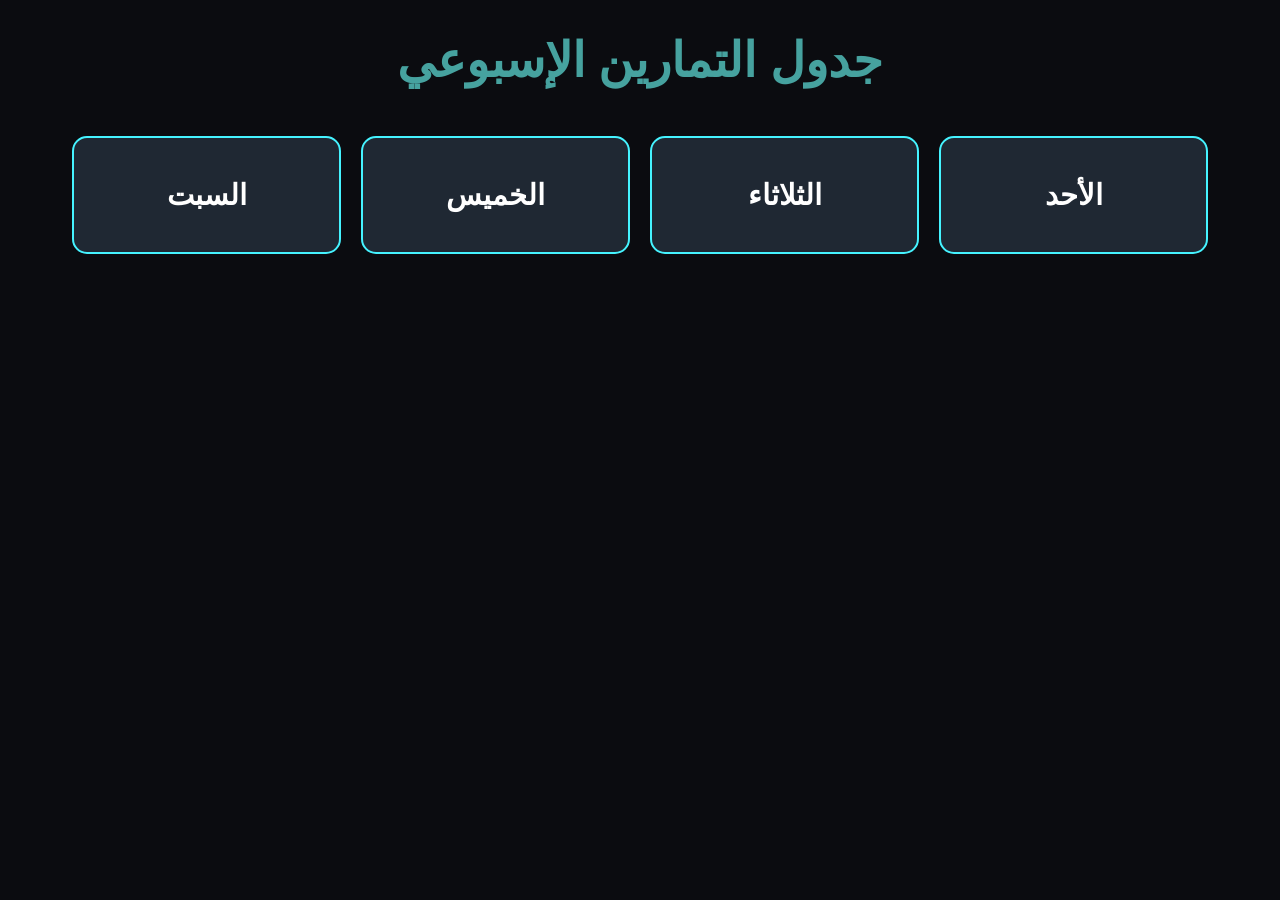
==== index.html @ 1571183f "Rename idex.html to index.html" ====
<!DOCTYPE html>
<html lang="ar" dir="rtl">
<head>
    <meta charset="UTF-8">
    <meta name="viewport" content="width=device-width, initial-scale=1.0">
    <title>Gym Workout Planner</title>
    <style>
        :root {
            --bg-color: #0b0c10;
            --card-bg: #1f2833;
            --text-color: #c5a059;
            --white: #ffffff;
        }

        * {
            box-sizing: border-box;
            margin: 0;
            padding: 0;
            font-family: 'Segoe UI', Tahoma, Geneva, Verdana, sans-serif;
        }

        body {
            background-color: var(--bg-color);
            color: var(--white);
            min-height: 100vh;
            overflow-x: hidden;
        }

        /* Utility Classes */
        .hidden {
            display: none !important;
        }

        /* Animated RGB Text and Borders */
        @keyframes rgb-motion {
            0% { border-color: rgb(255, 0, 0); color: rgb(255, 0, 0); text-shadow: 0 0 10px rgba(255,0,0,0.5); }
            33% { border-color: rgb(0, 0, 255); color: rgb(0, 0, 255); text-shadow: 0 0 10px rgba(0,0,255,0.5); }
            66% { border-color: rgb(0, 255, 0); color: rgb(0, 255, 0); text-shadow: 0 0 10px rgba(0,255,0,0.5); }
            100% { border-color: rgb(255, 0, 0); color: rgb(255, 0, 0); text-shadow: 0 0 10px rgba(255,0,0,0.5); }
        }

        .rgb-text {
            animation: rgb-motion 6s linear infinite;
            font-size: 2.5rem;
            text-align: center;
            margin-bottom: 2rem;
        }

        /* Main Dashboard Page */
        .container {
            max-width: 1200px;
            margin: 0 auto;
            padding: 2rem;
        }

        .main-title {
            text-align: center;
            margin-bottom: 3rem;
            color: #46a29f;
            font-size: 3rem;
        }

        .grid-dashboard {
            display: grid;
            grid-template-columns: repeat(auto-fit, minmax(250px, 1fr));
            gap: 20px;
        }

        .main-card {
            background-color: var(--card-bg);
            border: 2px solid #45f3ff;
            border-radius: 15px;
            padding: 2.5rem 1.5rem;
            text-align: center;
            cursor: pointer;
            transition: transform 0.3s ease, box-shadow 0.3s ease;
            font-size: 1.8rem;
            font-weight: bold;
        }

        .main-card:hover {
            transform: translateY(-5px);
            box-shadow: 0 10px 20px rgba(69, 243, 255, 0.3);
        }

        /* Inner Sub-Pages Layout */
        .sub-page {
            padding: 2rem;
            min-height: 100vh;
            position: relative;
        }

        .back-btn {
            position: absolute;
            top: 20px;
            left: 20px; /* Positions button strictly at the top left */
            background-color: #ff4757;
            color: white;
            border: none;
            padding: 10px 20px;
            border-radius: 5px;
            cursor: pointer;
            font-size: 1rem;
            font-weight: bold;
            transition: background 0.2s;
            z-index: 10;
        }

        .back-btn:hover {
            background-color: #ff6b81;
        }

        /* Transparent Exercise Boxes Layout */
        .boxes-grid {
            display: grid;
            grid-template-columns: repeat(auto-fit, minmax(280px, 1fr));
            gap: 25px;
            max-width: 1200px;
            margin: 0 auto;
            padding-top: 4rem;
        }

        .exercise-box {
            background: transparent;
            border: 3px solid red; /* Base fallback */
            border-radius: 12px;
            overflow: hidden;
            height: 250px;
            cursor: pointer;
            position: relative;
            animation: rgb-motion 6s linear infinite; /* RGB border motion */
            transition: transform 0.3s;
        }

        .exercise-box:hover {
            transform: scale(1.03);
        }

        .exercise-box img {
            width: 100%;
            height: 100%;
            object-fit: cover;
            opacity: 0.8;
            transition: opacity 0.3s;
        }

        .exercise-box:hover img {
            opacity: 1;
        }

        .box-label {
            position: absolute;
            bottom: 10px;
            right: 10px;
            background: rgba(0,0,0,0.7);
            padding: 5px 15px;
            border-radius: 5px;
            font-size: 1.1rem;
        }

        /* Rest Day Specific Style */
        .rest-container {
            display: flex;
            justify-content: center;
            align-items: center;
            flex-direction: column;
            margin-top: 3rem;
        }
        .rest-box {
            max-width: 600px;
            width: 100%;
        }

        /* Modal Overlay & Box Styling */
        .modal-overlay {
            position: fixed;
            top: 0;
            left: 0;
            width: 100%;
            height: 100%;
            background: rgba(0, 0, 0, 0.85);
            display: flex;
            justify-content: center;
            align-items: center;
            z-index: 100;
            opacity: 0;
            pointer-events: none;
            transition: opacity 0.3s ease;
        }

        .modal-overlay.active {
            opacity: 1;
            pointer-events: auto;
        }

        .modal-content {
            background-color: var(--card-bg);
            padding: 2.5rem;
            border-radius: 15px;
            border: 2px solid #45f3ff;
            text-align: center;
            min-width: 300px;
            position: relative;
            transform: scale(0.7);
            transition: transform 0.3s ease;
        }

        .modal-overlay.active .modal-content {
            transform: scale(1);
        }

        .modal-text {
            font-size: 2.5rem;
            letter-spacing: 3px;
            color: #45f3ff;
            margin-bottom: 1.5rem;
        }

        .close-modal {
            background-color: #ff4757;
            color: white;
            border: none;
            padding: 8px 20px;
            border-radius: 5px;
            cursor: pointer;
            font-size: 1rem;
        }
    </style>
</head>
<body>

    <div id="main-dashboard" class="container">
        <h1 class="main-title">جدول التمارين الإسبوعي</h1>
        <div class="grid-dashboard">
            <div class="main-card" onclick="navigateTo('page-1')">الأحد</div>
            <div class="main-card" onclick="navigateTo('page-2')">الثلاثاء</div>
            <div class="main-card" onclick="navigateTo('page-3')">الخميس</div>
            <div class="main-card" onclick="navigateTo('page-4')">السبت</div>

        </div>
    </div>

    <div id="page-1" class="sub-page hidden">
        <button class="back-btn" onclick="navigateBack()">رجوع</button>
        <h1 class="rgb-text">[صدر - تراي]</h1>
        <div class="boxes-grid">
            <div class="exercise-box" onclick="openModal('12 * 4')"><img src="https://burnfit.io/wp-content/uploads/BB_BP-1.gif" alt="Chest"><div class="box-label">تمرين 1</div></div>
            <div class="exercise-box" onclick="openModal('12 * 4')"><img src="https://burnfit.io/en/wp-content/uploads/sites/3/2026/01/PEC_DECK_MC.gif" alt="Chest"><div class="box-label">تمرين 2</div></div>
            <div class="exercise-box" onclick="openModal('12 * 4')"><img src="https://burnfit.io/en/wp-content/uploads/sites/3/2026/01/DB_BP.gif" alt="Tricep"><div class="box-label">تمرين 3</div></div>
            <div class="exercise-box" onclick="openModal('12 * 4')"><img src="https://burnfit.io/en/wp-content/uploads/sites/3/2026/01/BB_INC_PRESS.gif" alt="Chest"><div class="box-label">تمرين 4</div></div>
            <div class="exercise-box" onclick="openModal('12 * 4')"><img src="https://burnfit.io/en/wp-content/uploads/sites/3/2026/01/CABLE_OA_PULL_DOWN.gif" alt="Tricep"><div class="box-label">تمرين 5</div></div>
            <div class="exercise-box" onclick="openModal('12 * 4')"><img src="https://burnfit.io/en/wp-content/uploads/sites/3/2026/01/CABLE_OHT_EXT.gif" alt="Tricep"><div class="box-label">تمرين 6</div></div>
            <div class="exercise-box" onclick="openModal('12 * 4')"><img src="https://burnfit.io/en/wp-content/uploads/sites/3/2026/01/CABLE_PUSH_DOWN.gif" alt="Tricep"><div class="box-label">تمرين 7</div></div>
            <div class="exercise-box" onclick="openModal('12 * 4')"><img src="https://burnfit.io/en/wp-content/uploads/sites/3/2026/01/LYING_TRI_EXT.gif" alt="Tricep"><div class="box-label">تمرين 8</div></div>
        </div>
    </div>

    <div id="page-2" class="sub-page hidden">
        <button class="back-btn" onclick="navigateBack()">رجوع</button>
        <h1 class="rgb-text">[ظهر و باي]</h1>
        <div class="boxes-grid">
            <div class="exercise-box" onclick="openModal('12 * 4')"><img src="https://burnfit.io/en/wp-content/uploads/sites/3/2026/01/MAG_LAT_PULL_DOWN.gif" alt="Back"><div class="box-label">تمرين 1</div></div>
            <div class="exercise-box" onclick="openModal('12 * 4')"><img src="https://burnfit.io/wp-content/uploads/SEATED_CABLE_ROW.gif" alt="Bicep"><div class="box-label">تمرين 2</div></div>
            <div class="exercise-box" onclick="openModal('12 * 4')"><img src="https://burnfit.io/en/wp-content/uploads/sites/3/2026/01/FACE_PULL-1.gif" alt="Back"><div class="box-label">تمرين 3</div></div>
            <div class="exercise-box" onclick="openModal('12 * 4')"><img src="https://burnfit.io/en/wp-content/uploads/sites/3/2026/05/One-Arm-Dumbbel-Row.gif" alt="Bicep"><div class="box-label">تمرين 4</div></div>
            <div class="exercise-box" onclick="openModal('12 * 4')"><img src="https://burnfit.io/en/wp-content/uploads/sites/3/2026/01/CABLE_HAM_CURL.gif" alt="Back"><div class="box-label">تمرين 5</div></div>
            <div class="exercise-box" onclick="openModal('12 * 4')"><img src="https://burnfit.io/en/wp-content/uploads/sites/3/2026/01/INC_DB_CURL.gif" alt="Bicep"><div class="box-label">تمرين 6</div></div>
             <div class="exercise-box" onclick="openModal('12 * 4')"><img src="https://burnfit.io/en/wp-content/uploads/sites/3/2026/01/DB_PREA_CURL-1.gif" alt="Back"><div class="box-label">تمرين 7</div></div>
                          <div class="exercise-box" onclick="openModal('12 * 4')"><img src="https://burnfit.io/en/wp-content/uploads/sites/3/2026/02/CABLE_CURL.gif" alt="Back"><div class="box-label">تمرين 8</div></div>
                                       <div class="exercise-box" onclick="openModal('12 * 4')"><img src="https://burnfit.io/en/wp-content/uploads/sites/3/2026/01/INC_DB_CURL.gif" alt="Back"><div class="box-label">تمرين (7)</div></div>

        </div>
    </div>

    <div id="page-3" class="sub-page hidden">
        <button class="back-btn" onclick="navigateBack()">رجوع</button>
        <h1 class="rgb-text">[رجل ]</h1>
        <div class="boxes-grid">
            <div class="exercise-box" onclick="openModal('12 * 4')"><img src="[data-uri]" alt="Chest"><div class="box-label">تمرين 1</div></div>
            <div class="exercise-box" onclick="openModal('12 * 4')"><img src="https://encrypted-tbn0.gstatic.com/images?q=tbn:ANd9GcRTU-1nDyu-kI1I9fN10X8E7qmxS7tWG5Ox8A&s" alt="Chest"><div class="box-label">تمرين 2</div></div>
            <div class="exercise-box" onclick="openModal('12 * 4')"><img src="[data-uri]" alt="Tricep"><div class="box-label">تمرين 3</div></div>
            <div class="exercise-box" onclick="openModal('12 * 4')"><img src="https://images.unsplash.com/photo-1581009146145-b5ef050c2e1e?w=500&auto=format&fit=crop" alt="Chest"><div class="box-label">تمرين 4</div></div>
            <div class="exercise-box" onclick="openModal('12 * 4')"><img src="https://images.unsplash.com/photo-1541534741688-6078c6bfb5c5?w=500&auto=format&fit=crop" alt="Tricep"><div class="box-label">تمرين 5</div></div>
            <div class="exercise-box" onclick="openModal('12 * 4')"><img src="https://images.unsplash.com/photo-1593079831268-3381b0db4a77?w=500&auto=format&fit=crop" alt="Chest"><div class="box-label">تمرين 6</div></div>
            <div class="exercise-box" onclick="openModal('12 * 4')"><img src="https://images.unsplash.com/photo-1517838277536-f5f99be501cd?w=500&auto=format&fit=crop" alt="Tricep"><div class="box-label">تمرين 7</div></div>
        </div>
    </div>
   

    <div id="page-4" class="sub-page hidden">
        <button class="back-btn" onclick="navigateBack()">رجوع</button>
        <h1 class="rgb-text">[كتف]</h1>
        <div class="boxes-grid">
            <div class="exercise-box"><img src="https://images.unsplash.com/photo-1541534741688-6078c6bfb5c5?w=500&auto=format&fit=crop" alt="Shoulders"><div class="box-label">تمرين 1</div></div>
            <div class="exercise-box"><img src="https://images.unsplash.com/photo-1593079831268-3381b0db4a77?w=500&auto=format&fit=crop" alt="Shoulders"><div class="box-label">تمرين 2</div></div>
            <div class="exercise-box"><img src="https://images.unsplash.com/photo-1571019614242-c5c5dee9f50b?w=500&auto=format&fit=crop" alt="Shoulders"><div class="box-label">تمرين 3</div></div>
            <div class="exercise-box"><img src="https://images.unsplash.com/photo-1517838277536-f5f99be501cd?w=500&auto=format&fit=crop" alt="Shoulders"><div class="box-label">تمرين 4</div></div>
            <div class="exercise-box"><img src="https://images.unsplash.com/photo-1526506118085-60ce8714f8c5?w=500&auto=format&fit=crop" alt="Shoulders"><div class="box-label">تمرين 5</div></div>
            <div class="exercise-box"><img src="https://images.unsplash.com/photo-1583454110551-21f2fa2afe61?w=500&auto=format&fit=crop" alt="Shoulders"><div class="box-label">تمرين 6</div></div>
            <div class="exercise-box"><img src="https://images.unsplash.com/photo-1605296867304-46d5465a25f1?w=500&auto=format&fit=crop" alt="Shoulders"><div class="box-label">تمرين 7</div></div>
        </div>
    </div>

    <div id="page-5" class="sub-page hidden">
        <button class="back-btn" onclick="navigateBack()">رجوع</button>
        <h1 class="rgb-text">[رجل]</h1>
        <div class="boxes-grid">
            <div class="exercise-box" onclick="openModal('.')"><img src="https://images.unsplash.com/photo-1434608519344-49d77a699e1d?w=500&auto=format&fit=crop" alt="Legs"><div class="box-label">تمرين 1</div></div>
            <div class="exercise-box" onclick="openModal('..')"><img src="https://images.unsplash.com/photo-1574680096145-d05b474e2155?w=500&auto=format&fit=crop" alt="Legs"><div class="box-label">تمرين 2</div></div>
            <div class="exercise-box" onclick="openModal('...')"><img src="https://images.unsplash.com/photo-1519315901367-f34ff9154487?w=500&auto=format&fit=crop" alt="Legs"><div class="box-label">تمرين 3</div></div>
            <div class="exercise-box" onclick="openModal('....')"><img src="https://images.unsplash.com/photo-1567013127542-490d757e51fc?w=500&auto=format&fit=crop" alt="Legs"><div class="box-label">تمرين 4</div></div>
            <div class="exercise-box" onclick="openModal('.....')"><img src="https://images.unsplash.com/photo-1581009146145-b5ef050c2e1e?w=500&auto=format&fit=crop" alt="Legs"><div class="box-label">تمرين 5</div></div>
            <div class="exercise-box" onclick="openModal('......')"><img src="https://images.unsplash.com/photo-1534438327276-14e5300c3a48?w=500&auto=format&fit=crop" alt="Legs"><div class="box-label">تمرين 6</div></div>
            <div class="exercise-box" onclick="openModal('........')"><img src="https://images.unsplash.com/photo-1603287634276-ae48de31a3d4?w=500&auto=format&fit=crop" alt="Legs"><div class="box-label">تمرين 7</div></div>
        </div>
    </div>

    <div id="page-6" class="sub-page hidden">
        <button class="back-btn" onclick="navigateBack()">رجوع</button>
        <h1 class="rgb-text">[بريك]</h1>
        <div class="rest-container">
            <div class="exercise-box rest-box">
                <img src="https://images.unsplash.com/photo-1518611012118-696072aa579a?w=600&auto=format&fit=crop" alt="Rest Day">
                <div class="box-label">وقت الراحة والاستشفاء</div>
            </div>
        </div>
    </div>

    <div id="page-7" class="sub-page hidden">
        <button class="back-btn" onclick="navigateBack()">رجوع</button>
        <h1 class="rgb-text">[بريك]</h1>
        <div class="rest-container">
            <div class="exercise-box rest-box">
                <img src="https://images.unsplash.com/photo-1594882645126-14020914d58d?w=600&auto=format&fit=crop" alt="Rest Day">
                <div class="box-label">وقت الراحة والاستشفاء</div>
            </div>
        </div>
    </div>

    <div id="global-modal" class="modal-overlay" onclick="closeModal()">
        <div class="modal-content" onclick="event.stopPropagation()">
            <div id="modal-dots" class="modal-text"></div>
            <button class="close-modal" onclick="closeModal()">إغلاق</button>
        </div>
    </div>

    <script>
        let currentOpenPageId = null;

        // Navigation Engine
        function navigateTo(pageId) {
            document.getElementById('main-dashboard').classList.add('hidden');
            const targetPage = document.getElementById(pageId);
            if (targetPage) {
                targetPage.classList.remove('hidden');
                currentOpenPageId = pageId;
                window.scrollTo(0, 0);
            }
        }

        function navigateBack() {
            if (currentOpenPageId) {
                document.getElementById(currentOpenPageId).classList.add('hidden');
                document.getElementById('main-dashboard').classList.remove('hidden');
                currentOpenPageId = null;
            }
        }

        // Modal Box Engine
        function openModal(dotsPattern) {
            const modal = document.getElementById('global-modal');
            const modalDotsElement = document.getElementById('modal-dots');
            
            modalDotsElement.innerText = dotsPattern;
            modal.classList.add('active');
        }

        function closeModal() {
            const modal = document.getElementById('global-modal');
            modal.classList.remove('active');
        }

        // Close modal if user presses Escape key
        document.addEventListener('keydown', (e) => {
            if (e.key === 'Escape') {
                closeModal();
            }
        });
    </script>
</body>
</html>
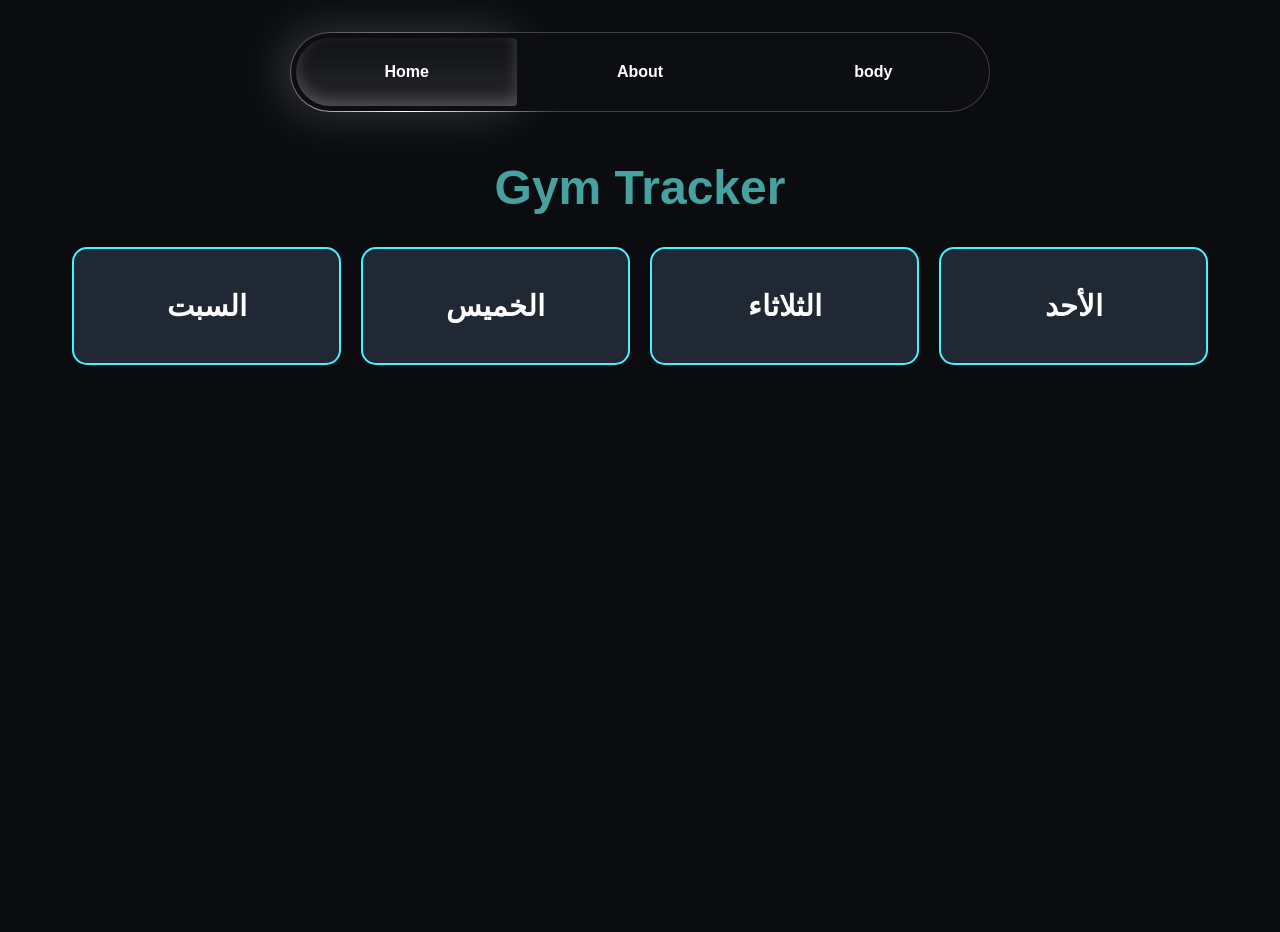
==== commit 0d2f62c5: "Add files via upload" ====
--- a/index.html
+++ b/index.html
@@ -10,6 +10,14 @@
             --card-bg: #1f2833;
             --text-color: #c5a059;
             --white: #ffffff;
+            
+            /* Glowing Tabs Variables */
+            --body-bg-color: hsl(221deg 16% 6%);
+            --bg-position: 0;
+            --debug: 0;
+            --trs-easing: cubic-bezier(.41, -0.09, .55, 1.09);
+            --trs-timing: 300ms;
+            --trs-delay: 80ms;
         }
 
         * {
@@ -50,12 +58,12 @@
         .container {
             max-width: 1200px;
             margin: 0 auto;
-            padding: 2rem;
+            padding: 0 2rem 2rem 2rem;
         }
 
         .main-title {
             text-align: center;
-            margin-bottom: 3rem;
+            margin-bottom: 2rem;
             color: #46a29f;
             font-size: 3rem;
         }
@@ -85,7 +93,7 @@
 
         /* Inner Sub-Pages Layout */
         .sub-page {
-            padding: 2rem;
+            padding: 0 2rem 2rem 2rem;
             min-height: 100vh;
             position: relative;
         }
@@ -93,7 +101,7 @@
         .back-btn {
             position: absolute;
             top: 20px;
-            left: 20px; /* Positions button strictly at the top left */
+            left: 20px;
             background-color: #ff4757;
             color: white;
             border: none;
@@ -122,13 +130,13 @@
 
         .exercise-box {
             background: transparent;
-            border: 3px solid red; /* Base fallback */
+            border: 3px solid red;
             border-radius: 12px;
             overflow: hidden;
             height: 250px;
             cursor: pointer;
             position: relative;
-            animation: rgb-motion 6s linear infinite; /* RGB border motion */
+            animation: rgb-motion 6s linear infinite;
             transition: transform 0.3s;
         }
 
@@ -199,7 +207,9 @@
             border-radius: 15px;
             border: 2px solid #45f3ff;
             text-align: center;
-            min-width: 300px;
+            min-width: 320px;
+            max-width: 500px;
+            width: 90%;
             position: relative;
             transform: scale(0.7);
             transition: transform 0.3s ease;
@@ -224,19 +234,304 @@
             border-radius: 5px;
             cursor: pointer;
             font-size: 1rem;
-        }
+            margin-top: 1rem;
+        }
+
+        /* Form styling inside body metric modal */
+        .metric-form-group {
+            margin-bottom: 12px;
+            text-align: right;
+        }
+
+        .metric-form-group label {
+            display: block;
+            margin-bottom: 5px;
+            color: #46a29f;
+            font-weight: bold;
+            font-size: 1rem;
+        }
+
+        .metric-form-group input {
+            width: 100%;
+            padding: 10px;
+            border-radius: 8px;
+            border: 1px solid #45f3ff;
+            background-color: #0b0c10;
+            color: #ffffff;
+            font-size: 1.1rem;
+            text-align: center;
+        }
+
+        .save-metrics-btn {
+            background-color: #46a29f;
+            color: white;
+            border: none;
+            padding: 10px 24px;
+            border-radius: 5px;
+            cursor: pointer;
+            font-size: 1.1rem;
+            font-weight: bold;
+            margin-top: 1rem;
+            margin-left: 10px;
+            transition: background 0.2s;
+        }
+
+        .save-metrics-btn:hover {
+            background-color: #45f3ff;
+            color: #0b0c10;
+        }
+
+        /* English Content Layout Styles */
+        .english-content {
+            direction: ltr;
+            text-align: left;
+            max-width: 800px;
+            margin: 0 auto;
+            padding: 2rem;
+            background-color: var(--card-bg);
+            border-radius: 15px;
+            border: 1px solid #1f2833;
+            box-shadow: 0 4px 15px rgba(0,0,0,0.5);
+        }
+
+        .english-content h2 {
+            color: #45f3ff;
+            margin-bottom: 1rem;
+            font-size: 2rem;
+        }
+
+        .english-content p {
+            font-size: 1.1rem;
+            line-height: 1.8;
+            color: #ffffff;
+            margin-bottom: 1.5rem;
+        }
+
+        .english-content ul {
+            margin-left: 1.5rem;
+            margin-bottom: 1.5rem;
+        }
+
+        .english-content ul li {
+            font-size: 1.05rem;
+            margin-bottom: 0.5rem;
+            color: #c5a059;
+        }
+
+        /* ------------------------------------------------------------------ */
+        /* GLOWING TABS NAVIGATION STYLES                                     */
+        /* ------------------------------------------------------------------ */
+        @layer properties {
+            @property --after-bg-position { syntax: "<number>"; inherits: true; initial-value: 0; }
+            @property --after-radial-bg-position { syntax: "<number>"; inherits: true; initial-value: 0; }
+            @property --after-bg-width { syntax: "<number>"; inherits: true; initial-value: 100; }
+            @property --after-bg-opacity { syntax: "<number>"; inherits: true; initial-value: 20; }
+            @property --after-shadow-offset { syntax: "<number>"; inherits: true; initial-value: 15; }
+            @property --after-scale { syntax: "<number>"; inherits: true; initial-value: 0.85; }
+            @property --li-before-opacity { syntax: "<number>"; inherits: true; initial-value: 0; }
+        }
+
+        .tabs-header {
+            text-align: center;
+            margin-bottom: 3rem;
+            margin-top: 2rem;
+        }
+
+        .nav {
+            direction: ltr; /* Keeps navigation tracking aligned with mouse logic */
+            transition: --after-bg-position var(--trs-timing) var(--trs-easing) 0.2s, 
+                        --after-radial-bg-position var(--trs-timing) var(--trs-easing) 0.2s, 
+                        --after-bg-width var(--trs-timing) var(--trs-easing) 0.2s, 
+                        --after-bg-opacity var(--trs-timing) var(--trs-easing) 0.2s, 
+                        --li-before-opacity var(--trs-timing) var(--trs-easing) 0.2s;
+            background: var(--body-bg-color);
+            border-radius: 100px;
+            position: relative;
+            max-width: 700px;
+            margin: 0 auto;
+        }
+
+        .nav:before {
+            content: "";
+            display: block;
+            position: absolute;
+            width: calc(calc(var(--after-bg-width) * 1px) - 8px);
+            height: 100%;
+            background: rgb(255 255 255 / calc(var(--after-shadow-offset) * 1%));
+            border-radius: 100px;
+            filter: blur(20px);
+            left: 0;
+            top: 0;
+            transform: translateX(calc(var(--after-bg-position) * 1px)) scale(1.1);
+        }
+
+        .nav ul {
+            position: relative;
+            padding: 0;
+            margin: 0;
+            list-style: none;
+            display: flex;
+            justify-content: space-between;
+            height: 80px;
+            border-radius: 100px;
+            background-position: center center;
+            background-image: radial-gradient(ellipse 150px 100px at calc(var(--after-radial-bg-position) * 1px) bottom, white 0%, rgba(255, 255, 255, 0.2) 100%);
+        }
+
+        .nav ul:active {
+            --after-scale: 0.75;
+        }
+
+        .nav ul:before {
+            content: "";
+            display: block;
+            position: absolute;
+            width: calc(100% - 2px);
+            height: calc(100% - 2px);
+            background: var(--body-bg-color);
+            top: 1px;
+            left: 1px;
+            border-radius: 100px;
+        }
+
+        .nav ul:after {
+            content: "";
+            display: block;
+            position: absolute;
+            z-index: 1;
+            width: calc(calc(var(--after-bg-width) * 1px) - 12px);
+            height: calc(100% - 12px);
+            background: linear-gradient(to bottom, rgb(255 255 255 / calc(calc(var(--after-bg-opacity, 0) / 10) * 1%)), rgba(255, 255, 255, 0.1));
+            box-shadow: inset 0 -6px calc(var(--after-shadow-offset, 0) * 1px) rgb(255 255 255 / calc(var(--after-bg-opacity) * 1%));
+            left: 6px;
+            top: 6px;
+            transform: translate(calc(var(--after-bg-position) * 1px), 0);
+            border-radius: 100px 12px 12px 100px;
+            transition: --after-bg-opacity var(--trs-timing) var(--trs-easing) var(--trs-delay), 
+                        --after-shadow-offset var(--trs-timing) var(--trs-easing) var(--trs-delay), 
+                        border-radius var(--trs-timing) var(--trs-easing) var(--trs-delay);
+            pointer-events: none;
+        }
+
+        .nav ul li {
+            padding: 1em;
+            height: 100%;
+            width: 100%;
+            position: relative;
+            transform-style: preserve-3d;
+            perspective: 800px;
+        }
+
+        .nav ul li:not(.active):hover {
+            --li-before-opacity: 0.3;
+        }
+
+        .nav ul li:before {
+            content: "";
+            display: block;
+            position: absolute;
+            z-index: 1;
+            width: 100%;
+            height: 100%;
+            top: 0;
+            left: 0;
+            pointer-events: none;
+            user-select: none;
+            background: linear-gradient(to bottom, rgba(255, 255, 255, 0.05), rgba(255, 255, 255, 0.35));
+            opacity: var(--li-before-opacity);
+            transform: scale(var(--after-scale)) rotateY(calc(var(--tilt-bg-y) * 3 * -1deg)) rotateX(calc(var(--tilt-bg-x) * 3 * 1deg)) translateZ(15px);
+            transition: --li-before-opacity var(--trs-timing) var(--trs-easing), 
+                        --after-scale calc(var(--trs-timing) / 2) var(--trs-easing) calc(var(--trs-delay) / 2);
+        }
+
+        .nav ul li:first-of-type:before { border-radius: 100px 12px 12px 100px; }
+        .nav ul li:last-of-type:before { border-radius: 12px 100px 100px 12px; }
+
+        .nav ul li a {
+            display: flex;
+            color: #ffffff;
+            width: 100%;
+            height: 100%;
+            align-items: center;
+            justify-content: center;
+            text-decoration: none;
+            position: relative;
+            z-index: 10;
+            font-weight: bold;
+        }
+
+        .nav ul:has(li.active:first-of-type a):after { border-radius: 100px 12px 12px 100px; }
+        .nav ul:has(li.active:last-of-type a):after { border-radius: 12px 100px 100px 12px; }
+        .nav ul:has(li.active:nth-child(n+2):nth-child(-n+3) a):after { border-radius: 100px; }
     </style>
 </head>
 <body>
 
+    <div class="tabs-header">
+        <nav class="nav">
+            <ul>
+                <li><a href="#home" id="home">Home</a></li>
+                <li><a href="#about" id="about">About</a></li>
+                <li><a href="#body" id="body">body</a></li>
+            </ul>
+        </nav>
+    </div>
+
     <div id="main-dashboard" class="container">
-        <h1 class="main-title">جدول التمارين الإسبوعي</h1>
+        <h1 class="main-title">Gym Tracker</h1>
+        
         <div class="grid-dashboard">
             <div class="main-card" onclick="navigateTo('page-1')">الأحد</div>
             <div class="main-card" onclick="navigateTo('page-2')">الثلاثاء</div>
             <div class="main-card" onclick="navigateTo('page-3')">الخميس</div>
             <div class="main-card" onclick="navigateTo('page-4')">السبت</div>
-
+        </div>
+    </div>
+
+    <div id="page-about-program" class="sub-page hidden">
+        <h1 class="rgb-text" style="letter-spacing: 2px;">About Gym Tracker</h1>
+        <div class="english-content">
+            <h2>Your Ultimate Fitness Companion</h2>
+            <p>
+                Welcome to Gym Tracker, a unified and minimalist web platform designed to streamline your workout logistics and map your physiological adaptations over macrocycles. This program serves two distinct operational methodologies:
+            </p>
+            
+            <h2>1. Structural Workout Planning</h2>
+            <p>
+                The primary dashboard delivers instantaneous access to structured localized splits for specific microcycles (Sunday, Tuesday, Thursday, and Saturday). Each daily plan breaks down into highly localized training movements matched with animated interactive guidelines to keep your posture, cadence, and mechanics precise.
+            </p>
+
+            <h2>2. Comprehensive 12-Week Body Analytics</h2>
+            <p>
+                True biological composition change requires micro-adjustments. The dedicated <strong>Body</strong> navigation hub partitions your year into a clean 12-week analytical grid. By recording your biometrics weekly, you build a data profile monitoring:
+            </p>
+            <ul>
+                <li>Total skeletal height and current weight vectors.</li>
+                <li>Adipose tissue calculation (Body Fat Percentage).</li>
+                <li>Active metabolic mass indexation (Muscle & Bone Mass variants).</li>
+                <li>Basal Metabolic Rate (BMR) tracking to optimize caloric windows.</li>
+            </ul>
+            <p>
+                All biometric information captured by this system is structured and safely compiled within your browser local runtime context, ensuring permanent data tracking.
+            </p>
+        </div>
+    </div>
+
+    <div id="page-body-tracking" class="sub-page hidden">
+        <h1 class="rgb-text">[متابعة قياسات الجسم الإسبوعية]</h1>
+        <div class="grid-dashboard" style="margin-top: 2rem;">
+            <div class="main-card" onclick="openBodyMetricModal(1)">الأسبوع 1</div>
+            <div class="main-card" onclick="openBodyMetricModal(2)">الأسبوع 2</div>
+            <div class="main-card" onclick="openBodyMetricModal(3)">الأسبوع 3</div>
+            <div class="main-card" onclick="openBodyMetricModal(4)">الأسبوع 4</div>
+            <div class="main-card" onclick="openBodyMetricModal(5)">الأسبوع 5</div>
+            <div class="main-card" onclick="openBodyMetricModal(6)">الأسبوع 6</div>
+            <div class="main-card" onclick="openBodyMetricModal(7)">الأسبوع 7</div>
+            <div class="main-card" onclick="openBodyMetricModal(8)">الأسبوع 8</div>
+            <div class="main-card" onclick="openBodyMetricModal(9)">الأسبوع 9</div>
+            <div class="main-card" onclick="openBodyMetricModal(10)">الأسبوع 10</div>
+            <div class="main-card" onclick="openBodyMetricModal(11)">الأسبوع 11</div>
+            <div class="main-card" onclick="openBodyMetricModal(12)">الأسبوع 12</div>
         </div>
     </div>
 
@@ -259,16 +554,15 @@
         <button class="back-btn" onclick="navigateBack()">رجوع</button>
         <h1 class="rgb-text">[ظهر و باي]</h1>
         <div class="boxes-grid">
-            <div class="exercise-box" onclick="openModal('12 * 4')"><img src="https://burnfit.io/en/wp-content/uploads/sites/3/2026/01/MAG_LAT_PULL_DOWN.gif" alt="Back"><div class="box-label">تمرين 1</div></div>
-            <div class="exercise-box" onclick="openModal('12 * 4')"><img src="https://burnfit.io/wp-content/uploads/SEATED_CABLE_ROW.gif" alt="Bicep"><div class="box-label">تمرين 2</div></div>
-            <div class="exercise-box" onclick="openModal('12 * 4')"><img src="https://burnfit.io/en/wp-content/uploads/sites/3/2026/01/FACE_PULL-1.gif" alt="Back"><div class="box-label">تمرين 3</div></div>
-            <div class="exercise-box" onclick="openModal('12 * 4')"><img src="https://burnfit.io/en/wp-content/uploads/sites/3/2026/05/One-Arm-Dumbbel-Row.gif" alt="Bicep"><div class="box-label">تمرين 4</div></div>
-            <div class="exercise-box" onclick="openModal('12 * 4')"><img src="https://burnfit.io/en/wp-content/uploads/sites/3/2026/01/CABLE_HAM_CURL.gif" alt="Back"><div class="box-label">تمرين 5</div></div>
-            <div class="exercise-box" onclick="openModal('12 * 4')"><img src="https://burnfit.io/en/wp-content/uploads/sites/3/2026/01/INC_DB_CURL.gif" alt="Bicep"><div class="box-label">تمرين 6</div></div>
-             <div class="exercise-box" onclick="openModal('12 * 4')"><img src="https://burnfit.io/en/wp-content/uploads/sites/3/2026/01/DB_PREA_CURL-1.gif" alt="Back"><div class="box-label">تمرين 7</div></div>
-                          <div class="exercise-box" onclick="openModal('12 * 4')"><img src="https://burnfit.io/en/wp-content/uploads/sites/3/2026/02/CABLE_CURL.gif" alt="Back"><div class="box-label">تمرين 8</div></div>
-                                       <div class="exercise-box" onclick="openModal('12 * 4')"><img src="https://burnfit.io/en/wp-content/uploads/sites/3/2026/01/INC_DB_CURL.gif" alt="Back"><div class="box-label">تمرين (7)</div></div>
-
+            <div class="exercise-box" onclick="openModal('12 * 4')"><img src="https://burnfit.io/en/wp-content/uploads/sites/3/2026/01/BHD_NECK_PULL_DOWN.gif" alt="Back"><div class="box-label">تمرين 1</div></div>
+            <div class="exercise-box" onclick="openModal('12 * 4')"><img src="https://burnfit.io/en/wp-content/uploads/sites/3/2026/02/HPET.gif" alt="Back"><div class="box-label">تمرين 2</div></div>
+            <div class="exercise-box" onclick="openModal('12 * 4')"><img src="https://burnfit.io/wp-content/uploads/SEATED_CABLE_ROW.gif" alt="Bicep"><div class="box-label">تمرين 3</div></div>
+            <div class="exercise-box" onclick="openModal('12 * 4')"><img src="https://burnfit.io/en/wp-content/uploads/sites/3/2026/01/FACE_PULL-1.gif" alt="Back"><div class="box-label">تمرين 4</div></div>
+            <div class="exercise-box" onclick="openModal('12 * 4')"><img src="https://burnfit.io/en/wp-content/uploads/sites/3/2026/05/One-Arm-Dumbbel-Row.gif" alt="Bicep"><div class="box-label">تمرين 5</div></div>
+            <div class="exercise-box" onclick="openModal('12 * 4')"><img src="https://burnfit.io/en/wp-content/uploads/sites/3/2026/01/CABLE_HAM_CURL.gif" alt="Back"><div class="box-label">تمرين 6</div></div>
+            <div class="exercise-box" onclick="openModal('12 * 4')"><img src="https://burnfit.io/en/wp-content/uploads/sites/3/2026/01/BB_PREA_CURL.gif" alt="Bicep"><div class="box-label">تمرين 7</div></div>
+            <div class="exercise-box" onclick="openModal('12 * 4')"><img src="https://burnfit.io/en/wp-content/uploads/sites/3/2026/01/DB_HAM_CURL-1.gif" alt="Back"><div class="box-label">تمرين 8</div></div>
+            <div class="exercise-box" onclick="openModal('12 * 4')"><img src="https://burnfit.io/en/wp-content/uploads/sites/3/2026/02/CABLE_CURL.gif" alt="Back"><div class="box-label">تمرين 9</div></div>
         </div>
     </div>
 
@@ -276,64 +570,31 @@
         <button class="back-btn" onclick="navigateBack()">رجوع</button>
         <h1 class="rgb-text">[رجل ]</h1>
         <div class="boxes-grid">
-            <div class="exercise-box" onclick="openModal('12 * 4')"><img src="[data-uri]" alt="Chest"><div class="box-label">تمرين 1</div></div>
-            <div class="exercise-box" onclick="openModal('12 * 4')"><img src="https://encrypted-tbn0.gstatic.com/images?q=tbn:ANd9GcRTU-1nDyu-kI1I9fN10X8E7qmxS7tWG5Ox8A&s" alt="Chest"><div class="box-label">تمرين 2</div></div>
-            <div class="exercise-box" onclick="openModal('12 * 4')"><img src="[data-uri]" alt="Tricep"><div class="box-label">تمرين 3</div></div>
-            <div class="exercise-box" onclick="openModal('12 * 4')"><img src="https://images.unsplash.com/photo-1581009146145-b5ef050c2e1e?w=500&auto=format&fit=crop" alt="Chest"><div class="box-label">تمرين 4</div></div>
-            <div class="exercise-box" onclick="openModal('12 * 4')"><img src="https://images.unsplash.com/photo-1541534741688-6078c6bfb5c5?w=500&auto=format&fit=crop" alt="Tricep"><div class="box-label">تمرين 5</div></div>
-            <div class="exercise-box" onclick="openModal('12 * 4')"><img src="https://images.unsplash.com/photo-1593079831268-3381b0db4a77?w=500&auto=format&fit=crop" alt="Chest"><div class="box-label">تمرين 6</div></div>
-            <div class="exercise-box" onclick="openModal('12 * 4')"><img src="https://images.unsplash.com/photo-1517838277536-f5f99be501cd?w=500&auto=format&fit=crop" alt="Tricep"><div class="box-label">تمرين 7</div></div>
+            <div class="exercise-box" onclick="openModal('12 * 4')"><img src="https://burnfit.io/en/wp-content/uploads/sites/3/2026/01/LEG_PRESS-1.gif" alt="Chest"><div class="box-label">تمرين 1</div></div>
+            <div class="exercise-box" onclick="openModal('12 * 4')"><img src="https://burnfit.io/en/wp-content/uploads/sites/3/2026/01/SEAT_CALF_RAISE.gif" alt="Chest"><div class="box-label">تمرين 2</div></div>
+            <div class="exercise-box" onclick="openModal('12 * 4')"><img src="https://burnfit.io/en/wp-content/uploads/sites/3/2026/01/BW_CALF_RAISE.gif" alt="Chest"><div class="box-label">تمرين 3</div></div>
+            <div class="exercise-box" onclick="openModal('12 * 4')"><img src="https://burnfit.io/en/wp-content/uploads/sites/3/2026/01/LEG_CURL.gif" alt="Chest"><div class="box-label">تمرين 4</div></div>
+            <div class="exercise-box" onclick="openModal('12 * 4')"><img src="https://burnfit.io/en/wp-content/uploads/sites/3/2026/01/LGE_EXT-1.gif" alt="Tricep"><div class="box-label">تمرين 5</div></div>
+            <div class="exercise-box" onclick="openModal('12 * 4')"><img src="https://burnfit.io/en/wp-content/uploads/sites/3/2026/01/CABLE_HIP_ABD.gif" alt="Chest"><div class="box-label">تمرين 6</div></div>
+            <div class="exercise-box" onclick="openModal('12 * 4')"><img src="https://burnfit.io/en/wp-content/uploads/sites/3/2026/01/DB_WRIST_CURL.gif" alt="Tricep"><div class="box-label">تمرين 7</div></div>
+            <div class="exercise-box" onclick="openModal('12 * 4')"><img src="https://burnfit.io/en/wp-content/uploads/sites/3/2026/01/REV_DB_WRIST_CURL.gif" alt="Chest"><div class="box-label">تمرين 8</div></div>
+            <div class="exercise-box" onclick="openModal('12 * 4')"><img src="https://burnfit.io/en/wp-content/uploads/sites/3/2026/01/SIT_UP.gif" alt="Chest"><div class="box-label">تمرين 9</div></div>
         </div>
     </div>
    
-
     <div id="page-4" class="sub-page hidden">
         <button class="back-btn" onclick="navigateBack()">رجوع</button>
         <h1 class="rgb-text">[كتف]</h1>
         <div class="boxes-grid">
-            <div class="exercise-box"><img src="https://images.unsplash.com/photo-1541534741688-6078c6bfb5c5?w=500&auto=format&fit=crop" alt="Shoulders"><div class="box-label">تمرين 1</div></div>
-            <div class="exercise-box"><img src="https://images.unsplash.com/photo-1593079831268-3381b0db4a77?w=500&auto=format&fit=crop" alt="Shoulders"><div class="box-label">تمرين 2</div></div>
-            <div class="exercise-box"><img src="https://images.unsplash.com/photo-1571019614242-c5c5dee9f50b?w=500&auto=format&fit=crop" alt="Shoulders"><div class="box-label">تمرين 3</div></div>
-            <div class="exercise-box"><img src="https://images.unsplash.com/photo-1517838277536-f5f99be501cd?w=500&auto=format&fit=crop" alt="Shoulders"><div class="box-label">تمرين 4</div></div>
-            <div class="exercise-box"><img src="https://images.unsplash.com/photo-1526506118085-60ce8714f8c5?w=500&auto=format&fit=crop" alt="Shoulders"><div class="box-label">تمرين 5</div></div>
-            <div class="exercise-box"><img src="https://images.unsplash.com/photo-1583454110551-21f2fa2afe61?w=500&auto=format&fit=crop" alt="Shoulders"><div class="box-label">تمرين 6</div></div>
-            <div class="exercise-box"><img src="https://images.unsplash.com/photo-1605296867304-46d5465a25f1?w=500&auto=format&fit=crop" alt="Shoulders"><div class="box-label">تمرين 7</div></div>
-        </div>
-    </div>
-
-    <div id="page-5" class="sub-page hidden">
-        <button class="back-btn" onclick="navigateBack()">رجوع</button>
-        <h1 class="rgb-text">[رجل]</h1>
-        <div class="boxes-grid">
-            <div class="exercise-box" onclick="openModal('.')"><img src="https://images.unsplash.com/photo-1434608519344-49d77a699e1d?w=500&auto=format&fit=crop" alt="Legs"><div class="box-label">تمرين 1</div></div>
-            <div class="exercise-box" onclick="openModal('..')"><img src="https://images.unsplash.com/photo-1574680096145-d05b474e2155?w=500&auto=format&fit=crop" alt="Legs"><div class="box-label">تمرين 2</div></div>
-            <div class="exercise-box" onclick="openModal('...')"><img src="https://images.unsplash.com/photo-1519315901367-f34ff9154487?w=500&auto=format&fit=crop" alt="Legs"><div class="box-label">تمرين 3</div></div>
-            <div class="exercise-box" onclick="openModal('....')"><img src="https://images.unsplash.com/photo-1567013127542-490d757e51fc?w=500&auto=format&fit=crop" alt="Legs"><div class="box-label">تمرين 4</div></div>
-            <div class="exercise-box" onclick="openModal('.....')"><img src="https://images.unsplash.com/photo-1581009146145-b5ef050c2e1e?w=500&auto=format&fit=crop" alt="Legs"><div class="box-label">تمرين 5</div></div>
-            <div class="exercise-box" onclick="openModal('......')"><img src="https://images.unsplash.com/photo-1534438327276-14e5300c3a48?w=500&auto=format&fit=crop" alt="Legs"><div class="box-label">تمرين 6</div></div>
-            <div class="exercise-box" onclick="openModal('........')"><img src="https://images.unsplash.com/photo-1603287634276-ae48de31a3d4?w=500&auto=format&fit=crop" alt="Legs"><div class="box-label">تمرين 7</div></div>
-        </div>
-    </div>
-
-    <div id="page-6" class="sub-page hidden">
-        <button class="back-btn" onclick="navigateBack()">رجوع</button>
-        <h1 class="rgb-text">[بريك]</h1>
-        <div class="rest-container">
-            <div class="exercise-box rest-box">
-                <img src="https://images.unsplash.com/photo-1518611012118-696072aa579a?w=600&auto=format&fit=crop" alt="Rest Day">
-                <div class="box-label">وقت الراحة والاستشفاء</div>
-            </div>
-        </div>
-    </div>
-
-    <div id="page-7" class="sub-page hidden">
-        <button class="back-btn" onclick="navigateBack()">رجوع</button>
-        <h1 class="rgb-text">[بريك]</h1>
-        <div class="rest-container">
-            <div class="exercise-box rest-box">
-                <img src="https://images.unsplash.com/photo-1594882645126-14020914d58d?w=600&auto=format&fit=crop" alt="Rest Day">
-                <div class="box-label">وقت الراحة والاستشفاء</div>
-            </div>
+            <div class="exercise-box"><img src="https://burnfit.io/en/wp-content/uploads/sites/3/2026/01/DB_LAT_RAISE-1.gif" alt="Shoulders"><div class="box-label">تمرين 1</div></div>
+            <div class="exercise-box"><img src="https://burnfit.io/en/wp-content/uploads/sites/3/2026/01/DB_BO_LAT_RAISE.gif" alt="Shoulders"><div class="box-label">تمرين 2</div></div>
+            <div class="exercise-box"><img src="https://burnfit.io/en/wp-content/uploads/sites/3/2026/01/DB_SHD_PRESS-1.gif" alt="Shoulders"><div class="box-label">تمرين 3</div></div>
+            <div class="exercise-box"><img src="https://burnfit.io/en/wp-content/uploads/sites/3/2026/01/DB_REAR_LAT_RAISE.gif" alt="Shoulders"><div class="box-label">تمرين 4</div></div>
+            <div class="exercise-box"><img src="https://burnfit.io/en/wp-content/uploads/sites/3/2026/01/OA_CABLE_LAT_RAISE.gif" alt="Shoulders"><div class="box-label">تمرين 5</div></div>
+            <div class="exercise-box"><img src="https://burnfit.io/en/wp-content/uploads/sites/3/2026/01/SEAT_DB_TRI_EXT.gif" alt="Shoulders"><div class="box-label">تمرين 6</div></div>
+            <div class="exercise-box"><img src="https://burnfit.io/en/wp-content/uploads/sites/3/2026/01/SHD_PRESS_MAC-1.gif" alt="Shoulders"><div class="box-label">تمرين 7</div></div>
+            <div class="exercise-box"><img src="https://burnfit.io/en/wp-content/uploads/sites/3/2026/01/CABLE_LAT_RAISE.gif" alt="Shoulders"><div class="box-label">تمرين 8</div></div>
+            <div class="exercise-box" onclick="openModal('12 * 4')"><img src="https://burnfit.io/en/wp-content/uploads/sites/3/2026/01/SIT_UP.gif" alt="Chest"><div class="box-label">تمرين 9</div></div>
         </div>
     </div>
 
@@ -344,15 +605,59 @@
         </div>
     </div>
 
+    <div id="body-metric-modal" class="modal-overlay" onclick="closeBodyMetricModal()">
+        <div class="modal-content" onclick="event.stopPropagation()">
+            <div id="body-modal-title" class="modal-text" style="font-size: 1.8rem;">تحديث قياسات الأسبوع</div>
+            
+            <form id="body-metric-form" onsubmit="saveBodyMetrics(event)">
+                <input type="hidden" id="metric-week-id">
+                
+                <div class="metric-form-group">
+                    <label>الطول (سم):</label>
+                    <input type="number" id="metric-height" step="0.1" required>
+                </div>
+                <div class="metric-form-group">
+                    <label>الوزن (كجم):</label>
+                    <input type="number" id="metric-weight" step="0.1" required>
+                </div>
+                <div class="metric-form-group">
+                    <label>نسبة الدهون (%):</label>
+                    <input type="number" id="metric-fat" step="0.1" required>
+                </div>
+                <div class="metric-form-group">
+                    <label>كتلة العضلات (كجم):</label>
+                    <input type="number" id="metric-muscle" step="0.1" required>
+                </div>
+                <div class="metric-form-group">
+                    <label>كتلة العظام (كجم):</label>
+                    <input type="number" id="metric-bone" step="0.1" required>
+                </div>
+                <div class="metric-form-group">
+                    <label>معدل الحرق الأساسي (BMR):</label>
+                    <input type="number" id="metric-bmr" required>
+                </div>
+                
+                <button type="submit" class="save-metrics-btn">حفظ البيانات</button>
+                <button type="button" class="close-modal" onclick="closeBodyMetricModal()">إغلاق</button>
+            </form>
+        </div>
+    </div>
+
     <script>
         let currentOpenPageId = null;
 
-        // Navigation Engine
+        // Unified Routing Engine
         function navigateTo(pageId) {
+            // Hide the default main home screen
             document.getElementById('main-dashboard').classList.add('hidden');
-            const targetPage = document.getElementById(pageId);
-            if (targetPage) {
-                targetPage.classList.remove('hidden');
+            
+            // Hide any active inner components
+            const innerViews = document.querySelectorAll('.sub-page');
+            innerViews.forEach(view => view.classList.add('hidden'));
+
+            const activeView = document.getElementById(pageId);
+            if (activeView) {
+                activeView.classList.remove('hidden');
                 currentOpenPageId = pageId;
                 window.scrollTo(0, 0);
             }
@@ -363,29 +668,141 @@
                 document.getElementById(currentOpenPageId).classList.add('hidden');
                 document.getElementById('main-dashboard').classList.remove('hidden');
                 currentOpenPageId = null;
+                resetNavHighlight();
             }
         }
 
-        // Modal Box Engine
+        // Workout Modal Setup
         function openModal(dotsPattern) {
             const modal = document.getElementById('global-modal');
             const modalDotsElement = document.getElementById('modal-dots');
-            
             modalDotsElement.innerText = dotsPattern;
             modal.classList.add('active');
         }
 
         function closeModal() {
-            const modal = document.getElementById('global-modal');
-            modal.classList.remove('active');
-        }
-
-        // Close modal if user presses Escape key
+            document.getElementById('global-modal').classList.remove('active');
+        }
+
+        // Weekly Biometric Storage System
+        function openBodyMetricModal(weekNumber) {
+            document.getElementById('metric-week-id').value = weekNumber;
+            document.getElementById('body-modal-title').innerText = `قياسات الأسبوع ${weekNumber}`;
+            
+            // Query previous history from disk context
+            const localHistory = localStorage.getItem(`week_metrics_${weekNumber}`);
+            if (localHistory) {
+                const dataset = JSON.parse(localHistory);
+                document.getElementById('metric-height').value = dataset.height || '';
+                document.getElementById('metric-weight').value = dataset.weight || '';
+                document.getElementById('metric-fat').value = dataset.fat || '';
+                document.getElementById('metric-muscle').value = dataset.muscle || '';
+                document.getElementById('metric-bone').value = dataset.bone || '';
+                document.getElementById('metric-bmr').value = dataset.bmr || '';
+            } else {
+                document.getElementById('body-metric-form').reset();
+            }
+
+            document.getElementById('body-metric-modal').classList.add('active');
+        }
+
+        function closeBodyMetricModal() {
+            document.getElementById('body-metric-modal').classList.remove('active');
+        }
+
+        function saveBodyMetrics(event) {
+            event.preventDefault();
+            const selectedWeek = document.getElementById('metric-week-id').value;
+            
+            const clientMetrics = {
+                height: document.getElementById('metric-height').value,
+                weight: document.getElementById('metric-weight').value,
+                fat: document.getElementById('metric-fat').value,
+                muscle: document.getElementById('metric-muscle').value,
+                bone: document.getElementById('metric-bone').value,
+                bmr: document.getElementById('metric-bmr').value
+            };
+
+            // Stringify and commit metrics data object to Local Storage
+            localStorage.setItem(`week_metrics_${selectedWeek}`, JSON.stringify(clientMetrics));
+            alert(`تم حفظ قياسات الأسبوع ${selectedWeek} بنجاح!`);
+            closeBodyMetricModal();
+        }
+
         document.addEventListener('keydown', (e) => {
             if (e.key === 'Escape') {
                 closeModal();
+                closeBodyMetricModal();
             }
         });
+
+        // ------------------------------------------------------------------ */
+        // GLOWING TABS INTERACTION LOGIC                                      */
+        // ------------------------------------------------------------------ */
+        function inverseMousePosition(element, event) {
+            const rect = element.getBoundingClientRect();
+            const x = event.clientX - rect.left;
+            const y = event.clientY - rect.top;
+            return {
+                x1: -(x - rect.width / 2) / 20,
+                y1: -(y - rect.height / 2) / 20
+            };
+        }
+
+        function syncNavIndicator(targetElement) {
+            const nav = document.querySelector('.nav');
+            const targetLi = targetElement.parentNode;
+            const width = targetLi.offsetWidth;
+            const { left } = targetLi.getBoundingClientRect();
+            const offsetLeft = left - nav.getBoundingClientRect().left;
+
+            [...nav.querySelectorAll('li')].map(link => link.classList.remove('active'));
+            targetLi.classList.add('active');
+
+            nav.style.setProperty('--after-bg-position', offsetLeft);
+            nav.style.setProperty('--after-radial-bg-position', (left + width / 2) - nav.getBoundingClientRect().left);
+            nav.style.setProperty('--after-bg-width', width);
+        }
+
+        function resetNavHighlight() {
+            const defaultHomeLink = document.getElementById('home');
+            if (defaultHomeLink) syncNavIndicator(defaultHomeLink);
+        }
+
+        function handleTabRouting(event) {
+            event.preventDefault();
+            const targetId = event.target.getAttribute('id');
+            syncNavIndicator(event.target);
+            
+            if (targetId === 'home') {
+                // Clear any nested page variables and restore standard landing layout
+                const innerViews = document.querySelectorAll('.sub-page');
+                innerViews.forEach(view => view.classList.add('hidden'));
+                document.getElementById('main-dashboard').classList.remove('hidden');
+                currentOpenPageId = null;
+            } else if (targetId === 'about') {
+                navigateTo('page-about-program');
+            } else if (targetId === 'body') {
+                navigateTo('page-body-tracking');
+            }
+        }
+
+        const tabsNav = document.querySelector('.nav');
+        const links = tabsNav.querySelectorAll('li a');
+
+        for (let i = 0; i < links.length; i++) {
+            links[i].addEventListener('click', handleTabRouting);
+            links[i].addEventListener("mousemove", (event) => {
+                const tilt = inverseMousePosition(event.target, event);
+                tabsNav.style.setProperty("--tilt-bg-y", tilt.x1 * 2);
+                tabsNav.style.setProperty("--tilt-bg-x", tilt.y1 * 2);
+            });
+        }
+
+        // Initialize default tab settings on page ready
+        ['DOMContentLoaded', 'resize'].map(event => window.addEventListener(event, () => {
+            resetNavHighlight();
+        }));
     </script>
 </body>
-</html>
+</html>
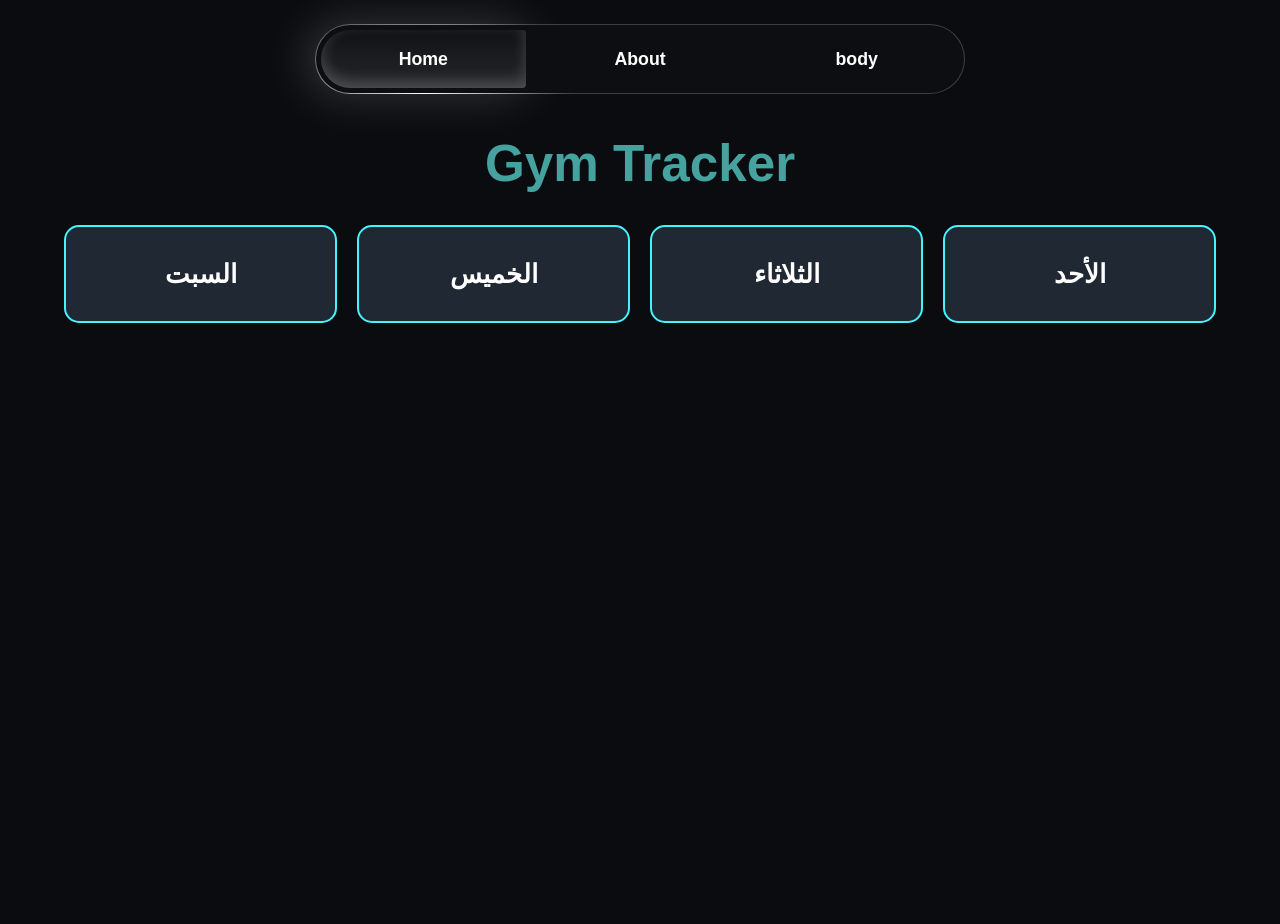
==== commit 456e58ee: "Add files via upload" ====
--- a/index.html
+++ b/index.html
@@ -2,7 +2,7 @@
 <html lang="ar" dir="rtl">
 <head>
     <meta charset="UTF-8">
-    <meta name="viewport" content="width=device-width, initial-scale=1.0">
+    <meta name="viewport" content="width=device-width, initial-scale=1.0, maximum-scale=5.0, minimum-scale=1.0">
     <title>Gym Workout Planner</title>
     <style>
         :root {
@@ -32,6 +32,7 @@
             color: var(--white);
             min-height: 100vh;
             overflow-x: hidden;
+            width: 100%;
         }
 
         /* Utility Classes */
@@ -49,41 +50,45 @@
 
         .rgb-text {
             animation: rgb-motion 6s linear infinite;
-            font-size: 2.5rem;
+            font-size: calc(1.6rem + 1vw);
             text-align: center;
             margin-bottom: 2rem;
+            word-wrap: break-word;
         }
 
         /* Main Dashboard Page */
         .container {
+            width: 100%;
             max-width: 1200px;
             margin: 0 auto;
-            padding: 0 2rem 2rem 2rem;
+            padding: 0 1.5rem 2rem 1.5rem;
         }
 
         .main-title {
             text-align: center;
             margin-bottom: 2rem;
             color: #46a29f;
-            font-size: 3rem;
+            font-size: calc(2rem + 1.5vw);
         }
 
         .grid-dashboard {
             display: grid;
-            grid-template-columns: repeat(auto-fit, minmax(250px, 1fr));
+            grid-template-columns: repeat(auto-fit, minmax(240px, 1fr));
             gap: 20px;
+            width: 100%;
         }
 
         .main-card {
             background-color: var(--card-bg);
             border: 2px solid #45f3ff;
             border-radius: 15px;
-            padding: 2.5rem 1.5rem;
+            padding: 2rem 1rem;
             text-align: center;
             cursor: pointer;
             transition: transform 0.3s ease, box-shadow 0.3s ease;
-            font-size: 1.8rem;
+            font-size: calc(1.2rem + 0.5vw);
             font-weight: bold;
+            word-wrap: break-word;
         }
 
         .main-card:hover {
@@ -93,19 +98,22 @@
 
         /* Inner Sub-Pages Layout */
         .sub-page {
-            padding: 0 2rem 2rem 2rem;
-            min-height: 100vh;
+            width: 100%;
+            max-width: 1200px;
+            margin: 0 auto;
+            padding: 0 1.5rem 2rem 1.5rem;
+            min-height: auto;
             position: relative;
         }
 
         .back-btn {
-            position: absolute;
-            top: 20px;
-            left: 20px;
+            position: relative;
+            display: inline-block;
+            margin-bottom: 1.5rem;
             background-color: #ff4757;
             color: white;
             border: none;
-            padding: 10px 20px;
+            padding: 10px 24px;
             border-radius: 5px;
             cursor: pointer;
             font-size: 1rem;
@@ -121,11 +129,9 @@
         /* Transparent Exercise Boxes Layout */
         .boxes-grid {
             display: grid;
-            grid-template-columns: repeat(auto-fit, minmax(280px, 1fr));
+            grid-template-columns: repeat(auto-fit, minmax(260px, 1fr));
             gap: 25px;
-            max-width: 1200px;
-            margin: 0 auto;
-            padding-top: 4rem;
+            width: 100%;
         }
 
         .exercise-box {
@@ -163,20 +169,8 @@
             background: rgba(0,0,0,0.7);
             padding: 5px 15px;
             border-radius: 5px;
-            font-size: 1.1rem;
-        }
-
-        /* Rest Day Specific Style */
-        .rest-container {
-            display: flex;
-            justify-content: center;
-            align-items: center;
-            flex-direction: column;
-            margin-top: 3rem;
-        }
-        .rest-box {
-            max-width: 600px;
-            width: 100%;
+            font-size: 1rem;
+            color: #fff;
         }
 
         /* Modal Overlay & Box Styling */
@@ -190,10 +184,11 @@
             display: flex;
             justify-content: center;
             align-items: center;
-            z-index: 100;
+            z-index: 1000;
             opacity: 0;
             pointer-events: none;
             transition: opacity 0.3s ease;
+            padding: 10px;
         }
 
         .modal-overlay.active {
@@ -203,13 +198,14 @@
 
         .modal-content {
             background-color: var(--card-bg);
-            padding: 2.5rem;
+            padding: 2rem 1.5rem;
             border-radius: 15px;
             border: 2px solid #45f3ff;
             text-align: center;
-            min-width: 320px;
-            max-width: 500px;
-            width: 90%;
+            width: 100%;
+            max-width: 480px;
+            max-height: 90vh;
+            overflow-y: auto;
             position: relative;
             transform: scale(0.7);
             transition: transform 0.3s ease;
@@ -220,17 +216,18 @@
         }
 
         .modal-text {
-            font-size: 2.5rem;
-            letter-spacing: 3px;
+            font-size: calc(1.5rem + 1vw);
+            letter-spacing: 2px;
             color: #45f3ff;
             margin-bottom: 1.5rem;
+            word-wrap: break-word;
         }
 
         .close-modal {
             background-color: #ff4757;
             color: white;
             border: none;
-            padding: 8px 20px;
+            padding: 10px 24px;
             border-radius: 5px;
             cursor: pointer;
             font-size: 1rem;
@@ -239,7 +236,7 @@
 
         /* Form styling inside body metric modal */
         .metric-form-group {
-            margin-bottom: 12px;
+            margin-bottom: 15px;
             text-align: right;
         }
 
@@ -248,12 +245,12 @@
             margin-bottom: 5px;
             color: #46a29f;
             font-weight: bold;
-            font-size: 1rem;
+            font-size: 0.95rem;
         }
 
         .metric-form-group input {
             width: 100%;
-            padding: 10px;
+            padding: 12px;
             border-radius: 8px;
             border: 1px solid #45f3ff;
             background-color: #0b0c10;
@@ -266,10 +263,10 @@
             background-color: #46a29f;
             color: white;
             border: none;
-            padding: 10px 24px;
+            padding: 11px 24px;
             border-radius: 5px;
             cursor: pointer;
-            font-size: 1.1rem;
+            font-size: 1.05rem;
             font-weight: bold;
             margin-top: 1rem;
             margin-left: 10px;
@@ -285,9 +282,10 @@
         .english-content {
             direction: ltr;
             text-align: left;
-            max-width: 800px;
+            width: 100%;
+            max-width: 850px;
             margin: 0 auto;
-            padding: 2rem;
+            padding: 2rem 1.5rem;
             background-color: var(--card-bg);
             border-radius: 15px;
             border: 1px solid #1f2833;
@@ -297,12 +295,12 @@
         .english-content h2 {
             color: #45f3ff;
             margin-bottom: 1rem;
-            font-size: 2rem;
+            font-size: calc(1.3rem + 0.4vw);
         }
 
         .english-content p {
-            font-size: 1.1rem;
-            line-height: 1.8;
+            font-size: 1.05rem;
+            line-height: 1.7;
             color: #ffffff;
             margin-bottom: 1.5rem;
         }
@@ -313,7 +311,7 @@
         }
 
         .english-content ul li {
-            font-size: 1.05rem;
+            font-size: 1rem;
             margin-bottom: 0.5rem;
             color: #c5a059;
         }
@@ -333,12 +331,14 @@
 
         .tabs-header {
             text-align: center;
-            margin-bottom: 3rem;
-            margin-top: 2rem;
+            margin-bottom: 2.5rem;
+            margin-top: 1.5rem;
+            padding: 0 10px;
+            width: 100%;
         }
 
         .nav {
-            direction: ltr; /* Keeps navigation tracking aligned with mouse logic */
+            direction: ltr;
             transition: --after-bg-position var(--trs-timing) var(--trs-easing) 0.2s, 
                         --after-radial-bg-position var(--trs-timing) var(--trs-easing) 0.2s, 
                         --after-bg-width var(--trs-timing) var(--trs-easing) 0.2s, 
@@ -347,7 +347,8 @@
             background: var(--body-bg-color);
             border-radius: 100px;
             position: relative;
-            max-width: 700px;
+            width: 100%;
+            max-width: 650px;
             margin: 0 auto;
         }
 
@@ -372,7 +373,8 @@
             list-style: none;
             display: flex;
             justify-content: space-between;
-            height: 80px;
+            align-items: center;
+            height: 70px;
             border-radius: 100px;
             background-position: center center;
             background-image: radial-gradient(ellipse 150px 100px at calc(var(--after-radial-bg-position) * 1px) bottom, white 0%, rgba(255, 255, 255, 0.2) 100%);
@@ -414,12 +416,15 @@
         }
 
         .nav ul li {
-            padding: 1em;
+            padding: 0.5em;
             height: 100%;
             width: 100%;
             position: relative;
             transform-style: preserve-3d;
             perspective: 800px;
+            display: flex;
+            align-items: center;
+            justify-content: center;
         }
 
         .nav ul li:not(.active):hover {
@@ -458,11 +463,36 @@
             position: relative;
             z-index: 10;
             font-weight: bold;
+            font-size: calc(0.95rem + 0.2vw);
         }
 
         .nav ul:has(li.active:first-of-type a):after { border-radius: 100px 12px 12px 100px; }
         .nav ul:has(li.active:last-of-type a):after { border-radius: 12px 100px 100px 12px; }
         .nav ul:has(li.active:nth-child(n+2):nth-child(-n+3) a):after { border-radius: 100px; }
+
+        /* Responsive Breakpoints */
+        @media (max-width: 480px) {
+            .nav ul {
+                height: 60px;
+            }
+            .nav ul li a {
+                font-size: 0.95rem;
+            }
+            .main-card {
+                padding: 1.5rem 1rem;
+            }
+            .metric-form-group label {
+                font-size: 0.85rem;
+            }
+            .save-metrics-btn {
+                width: 100%;
+                margin-left: 0;
+                margin-bottom: 10px;
+            }
+            .close-modal {
+                width: 100%;
+            }
+        }
     </style>
 </head>
 <body>
@@ -511,7 +541,7 @@
                 <li>Active metabolic mass indexation (Muscle & Bone Mass variants).</li>
                 <li>Basal Metabolic Rate (BMR) tracking to optimize caloric windows.</li>
             </ul>
-            <p>
+            <p style="margin-bottom: 0;">
                 All biometric information captured by this system is structured and safely compiled within your browser local runtime context, ensuring permanent data tracking.
             </p>
         </div>
@@ -586,14 +616,14 @@
         <button class="back-btn" onclick="navigateBack()">رجوع</button>
         <h1 class="rgb-text">[كتف]</h1>
         <div class="boxes-grid">
-            <div class="exercise-box"><img src="https://burnfit.io/en/wp-content/uploads/sites/3/2026/01/DB_LAT_RAISE-1.gif" alt="Shoulders"><div class="box-label">تمرين 1</div></div>
-            <div class="exercise-box"><img src="https://burnfit.io/en/wp-content/uploads/sites/3/2026/01/DB_BO_LAT_RAISE.gif" alt="Shoulders"><div class="box-label">تمرين 2</div></div>
-            <div class="exercise-box"><img src="https://burnfit.io/en/wp-content/uploads/sites/3/2026/01/DB_SHD_PRESS-1.gif" alt="Shoulders"><div class="box-label">تمرين 3</div></div>
-            <div class="exercise-box"><img src="https://burnfit.io/en/wp-content/uploads/sites/3/2026/01/DB_REAR_LAT_RAISE.gif" alt="Shoulders"><div class="box-label">تمرين 4</div></div>
-            <div class="exercise-box"><img src="https://burnfit.io/en/wp-content/uploads/sites/3/2026/01/OA_CABLE_LAT_RAISE.gif" alt="Shoulders"><div class="box-label">تمرين 5</div></div>
-            <div class="exercise-box"><img src="https://burnfit.io/en/wp-content/uploads/sites/3/2026/01/SEAT_DB_TRI_EXT.gif" alt="Shoulders"><div class="box-label">تمرين 6</div></div>
-            <div class="exercise-box"><img src="https://burnfit.io/en/wp-content/uploads/sites/3/2026/01/SHD_PRESS_MAC-1.gif" alt="Shoulders"><div class="box-label">تمرين 7</div></div>
-            <div class="exercise-box"><img src="https://burnfit.io/en/wp-content/uploads/sites/3/2026/01/CABLE_LAT_RAISE.gif" alt="Shoulders"><div class="box-label">تمرين 8</div></div>
+            <div class="exercise-box" onclick="openModal('12 * 4')"><img src="https://burnfit.io/en/wp-content/uploads/sites/3/2026/01/DB_LAT_RAISE-1.gif" alt="Shoulders"><div class="box-label">تمرين 1</div></div>
+            <div class="exercise-box" onclick="openModal('12 * 4')"><img src="https://burnfit.io/en/wp-content/uploads/sites/3/2026/01/DB_BO_LAT_RAISE.gif" alt="Shoulders"><div class="box-label">تمرين 2</div></div>
+            <div class="exercise-box" onclick="openModal('12 * 4')"><img src="https://burnfit.io/en/wp-content/uploads/sites/3/2026/01/DB_SHD_PRESS-1.gif" alt="Shoulders"><div class="box-label">تمرين 3</div></div>
+            <div class="exercise-box" onclick="openModal('12 * 4')"><img src="https://burnfit.io/en/wp-content/uploads/sites/3/2026/01/DB_REAR_LAT_RAISE.gif" alt="Shoulders"><div class="box-label">تمرين 4</div></div>
+            <div class="exercise-box" onclick="openModal('12 * 4')"><img src="https://burnfit.io/en/wp-content/uploads/sites/3/2026/01/OA_CABLE_LAT_RAISE.gif" alt="Shoulders"><div class="box-label">تمرين 5</div></div>
+            <div class="exercise-box" onclick="openModal('12 * 4')"><img src="https://burnfit.io/en/wp-content/uploads/sites/3/2026/01/SEAT_DB_TRI_EXT.gif" alt="Shoulders"><div class="box-label">تمرين 6</div></div>
+            <div class="exercise-box" onclick="openModal('12 * 4')"><img src="https://burnfit.io/en/wp-content/uploads/sites/3/2026/01/SHD_PRESS_MAC-1.gif" alt="Shoulders"><div class="box-label">تمرين 7</div></div>
+            <div class="exercise-box" onclick="openModal('12 * 4')"><img src="https://burnfit.io/en/wp-content/uploads/sites/3/2026/01/CABLE_LAT_RAISE.gif" alt="Shoulders"><div class="box-label">تمرين 8</div></div>
             <div class="exercise-box" onclick="openModal('12 * 4')"><img src="https://burnfit.io/en/wp-content/uploads/sites/3/2026/01/SIT_UP.gif" alt="Chest"><div class="box-label">تمرين 9</div></div>
         </div>
     </div>
@@ -607,7 +637,7 @@
 
     <div id="body-metric-modal" class="modal-overlay" onclick="closeBodyMetricModal()">
         <div class="modal-content" onclick="event.stopPropagation()">
-            <div id="body-modal-title" class="modal-text" style="font-size: 1.8rem;">تحديث قياسات الأسبوع</div>
+            <div id="body-modal-title" class="modal-text" style="font-size: 1.6rem;">تحديث قياسات الأسبوع</div>
             
             <form id="body-metric-form" onsubmit="saveBodyMetrics(event)">
                 <input type="hidden" id="metric-week-id">
@@ -646,12 +676,10 @@
     <script>
         let currentOpenPageId = null;
 
-        // Unified Routing Engine
+        // Routing Controller
         function navigateTo(pageId) {
-            // Hide the default main home screen
             document.getElementById('main-dashboard').classList.add('hidden');
             
-            // Hide any active inner components
             const innerViews = document.querySelectorAll('.sub-page');
             innerViews.forEach(view => view.classList.add('hidden'));
 
@@ -672,11 +700,9 @@
             }
         }
 
-        // Workout Modal Setup
         function openModal(dotsPattern) {
             const modal = document.getElementById('global-modal');
-            const modalDotsElement = document.getElementById('modal-dots');
-            modalDotsElement.innerText = dotsPattern;
+            document.getElementById('modal-dots').innerText = dotsPattern;
             modal.classList.add('active');
         }
 
@@ -684,12 +710,10 @@
             document.getElementById('global-modal').classList.remove('active');
         }
 
-        // Weekly Biometric Storage System
         function openBodyMetricModal(weekNumber) {
             document.getElementById('metric-week-id').value = weekNumber;
             document.getElementById('body-modal-title').innerText = `قياسات الأسبوع ${weekNumber}`;
             
-            // Query previous history from disk context
             const localHistory = localStorage.getItem(`week_metrics_${weekNumber}`);
             if (localHistory) {
                 const dataset = JSON.parse(localHistory);
@@ -723,7 +747,6 @@
                 bmr: document.getElementById('metric-bmr').value
             };
 
-            // Stringify and commit metrics data object to Local Storage
             localStorage.setItem(`week_metrics_${selectedWeek}`, JSON.stringify(clientMetrics));
             alert(`تم حفظ قياسات الأسبوع ${selectedWeek} بنجاح!`);
             closeBodyMetricModal();
@@ -737,7 +760,7 @@
         });
 
         // ------------------------------------------------------------------ */
-        // GLOWING TABS INTERACTION LOGIC                                      */
+        // SCALABLE GLOWING TABS ENGINE                                       */
         // ------------------------------------------------------------------ */
         function inverseMousePosition(element, event) {
             const rect = element.getBoundingClientRect();
@@ -752,21 +775,30 @@
         function syncNavIndicator(targetElement) {
             const nav = document.querySelector('.nav');
             const targetLi = targetElement.parentNode;
-            const width = targetLi.offsetWidth;
-            const { left } = targetLi.getBoundingClientRect();
-            const offsetLeft = left - nav.getBoundingClientRect().left;
+            
+            // Scalable coordinate map mapping
+            const navRect = nav.getBoundingClientRect();
+            const liRect = targetLi.getBoundingClientRect();
+            
+            const width = liRect.width;
+            const offsetLeft = liRect.left - navRect.left;
 
             [...nav.querySelectorAll('li')].map(link => link.classList.remove('active'));
             targetLi.classList.add('active');
 
             nav.style.setProperty('--after-bg-position', offsetLeft);
-            nav.style.setProperty('--after-radial-bg-position', (left + width / 2) - nav.getBoundingClientRect().left);
+            nav.style.setProperty('--after-radial-bg-position', offsetLeft + (width / 2));
             nav.style.setProperty('--after-bg-width', width);
         }
 
         function resetNavHighlight() {
-            const defaultHomeLink = document.getElementById('home');
-            if (defaultHomeLink) syncNavIndicator(defaultHomeLink);
+            let activeLink = document.getElementById('home');
+            if (currentOpenPageId === 'page-about-program') {
+                activeLink = document.getElementById('about');
+            } else if (currentOpenPageId === 'page-body-tracking') {
+                activeLink = document.getElementById('body');
+            }
+            if (activeLink) syncNavIndicator(activeLink);
         }
 
         function handleTabRouting(event) {
@@ -775,7 +807,6 @@
             syncNavIndicator(event.target);
             
             if (targetId === 'home') {
-                // Clear any nested page variables and restore standard landing layout
                 const innerViews = document.querySelectorAll('.sub-page');
                 innerViews.forEach(view => view.classList.add('hidden'));
                 document.getElementById('main-dashboard').classList.remove('hidden');
@@ -799,10 +830,9 @@
             });
         }
 
-        // Initialize default tab settings on page ready
-        ['DOMContentLoaded', 'resize'].map(event => window.addEventListener(event, () => {
-            resetNavHighlight();
-        }));
+        // Live resize handler triggers recalculations smoothly
+        window.addEventListener('resize', resetNavHighlight);
+        document.addEventListener('DOMContentLoaded', resetNavHighlight);
     </script>
 </body>
 </html>
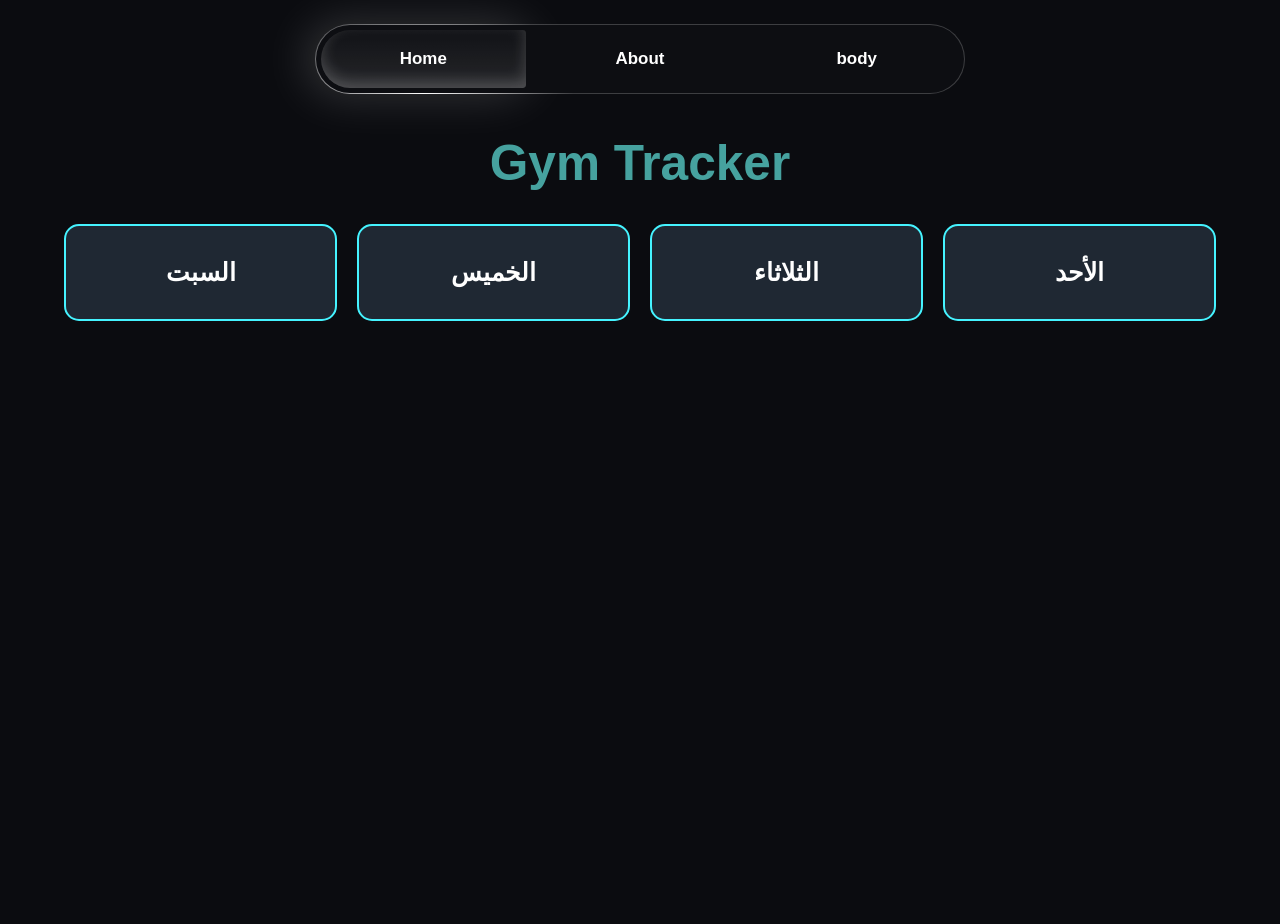
==== commit f8049992: "Add files via upload" ====
--- a/index.html
+++ b/index.html
@@ -4,496 +4,7 @@
     <meta charset="UTF-8">
     <meta name="viewport" content="width=device-width, initial-scale=1.0, maximum-scale=5.0, minimum-scale=1.0">
     <title>Gym Workout Planner</title>
-    <style>
-        :root {
-            --bg-color: #0b0c10;
-            --card-bg: #1f2833;
-            --text-color: #c5a059;
-            --white: #ffffff;
-            
-            /* Glowing Tabs Variables */
-            --body-bg-color: hsl(221deg 16% 6%);
-            --bg-position: 0;
-            --debug: 0;
-            --trs-easing: cubic-bezier(.41, -0.09, .55, 1.09);
-            --trs-timing: 300ms;
-            --trs-delay: 80ms;
-        }
-
-        * {
-            box-sizing: border-box;
-            margin: 0;
-            padding: 0;
-            font-family: 'Segoe UI', Tahoma, Geneva, Verdana, sans-serif;
-        }
-
-        body {
-            background-color: var(--bg-color);
-            color: var(--white);
-            min-height: 100vh;
-            overflow-x: hidden;
-            width: 100%;
-        }
-
-        /* Utility Classes */
-        .hidden {
-            display: none !important;
-        }
-
-        /* Animated RGB Text and Borders */
-        @keyframes rgb-motion {
-            0% { border-color: rgb(255, 0, 0); color: rgb(255, 0, 0); text-shadow: 0 0 10px rgba(255,0,0,0.5); }
-            33% { border-color: rgb(0, 0, 255); color: rgb(0, 0, 255); text-shadow: 0 0 10px rgba(0,0,255,0.5); }
-            66% { border-color: rgb(0, 255, 0); color: rgb(0, 255, 0); text-shadow: 0 0 10px rgba(0,255,0,0.5); }
-            100% { border-color: rgb(255, 0, 0); color: rgb(255, 0, 0); text-shadow: 0 0 10px rgba(255,0,0,0.5); }
-        }
-
-        .rgb-text {
-            animation: rgb-motion 6s linear infinite;
-            font-size: calc(1.6rem + 1vw);
-            text-align: center;
-            margin-bottom: 2rem;
-            word-wrap: break-word;
-        }
-
-        /* Main Dashboard Page */
-        .container {
-            width: 100%;
-            max-width: 1200px;
-            margin: 0 auto;
-            padding: 0 1.5rem 2rem 1.5rem;
-        }
-
-        .main-title {
-            text-align: center;
-            margin-bottom: 2rem;
-            color: #46a29f;
-            font-size: calc(2rem + 1.5vw);
-        }
-
-        .grid-dashboard {
-            display: grid;
-            grid-template-columns: repeat(auto-fit, minmax(240px, 1fr));
-            gap: 20px;
-            width: 100%;
-        }
-
-        .main-card {
-            background-color: var(--card-bg);
-            border: 2px solid #45f3ff;
-            border-radius: 15px;
-            padding: 2rem 1rem;
-            text-align: center;
-            cursor: pointer;
-            transition: transform 0.3s ease, box-shadow 0.3s ease;
-            font-size: calc(1.2rem + 0.5vw);
-            font-weight: bold;
-            word-wrap: break-word;
-        }
-
-        .main-card:hover {
-            transform: translateY(-5px);
-            box-shadow: 0 10px 20px rgba(69, 243, 255, 0.3);
-        }
-
-        /* Inner Sub-Pages Layout */
-        .sub-page {
-            width: 100%;
-            max-width: 1200px;
-            margin: 0 auto;
-            padding: 0 1.5rem 2rem 1.5rem;
-            min-height: auto;
-            position: relative;
-        }
-
-        .back-btn {
-            position: relative;
-            display: inline-block;
-            margin-bottom: 1.5rem;
-            background-color: #ff4757;
-            color: white;
-            border: none;
-            padding: 10px 24px;
-            border-radius: 5px;
-            cursor: pointer;
-            font-size: 1rem;
-            font-weight: bold;
-            transition: background 0.2s;
-            z-index: 10;
-        }
-
-        .back-btn:hover {
-            background-color: #ff6b81;
-        }
-
-        /* Transparent Exercise Boxes Layout */
-        .boxes-grid {
-            display: grid;
-            grid-template-columns: repeat(auto-fit, minmax(260px, 1fr));
-            gap: 25px;
-            width: 100%;
-        }
-
-        .exercise-box {
-            background: transparent;
-            border: 3px solid red;
-            border-radius: 12px;
-            overflow: hidden;
-            height: 250px;
-            cursor: pointer;
-            position: relative;
-            animation: rgb-motion 6s linear infinite;
-            transition: transform 0.3s;
-        }
-
-        .exercise-box:hover {
-            transform: scale(1.03);
-        }
-
-        .exercise-box img {
-            width: 100%;
-            height: 100%;
-            object-fit: cover;
-            opacity: 0.8;
-            transition: opacity 0.3s;
-        }
-
-        .exercise-box:hover img {
-            opacity: 1;
-        }
-
-        .box-label {
-            position: absolute;
-            bottom: 10px;
-            right: 10px;
-            background: rgba(0,0,0,0.7);
-            padding: 5px 15px;
-            border-radius: 5px;
-            font-size: 1rem;
-            color: #fff;
-        }
-
-        /* Modal Overlay & Box Styling */
-        .modal-overlay {
-            position: fixed;
-            top: 0;
-            left: 0;
-            width: 100%;
-            height: 100%;
-            background: rgba(0, 0, 0, 0.85);
-            display: flex;
-            justify-content: center;
-            align-items: center;
-            z-index: 1000;
-            opacity: 0;
-            pointer-events: none;
-            transition: opacity 0.3s ease;
-            padding: 10px;
-        }
-
-        .modal-overlay.active {
-            opacity: 1;
-            pointer-events: auto;
-        }
-
-        .modal-content {
-            background-color: var(--card-bg);
-            padding: 2rem 1.5rem;
-            border-radius: 15px;
-            border: 2px solid #45f3ff;
-            text-align: center;
-            width: 100%;
-            max-width: 480px;
-            max-height: 90vh;
-            overflow-y: auto;
-            position: relative;
-            transform: scale(0.7);
-            transition: transform 0.3s ease;
-        }
-
-        .modal-overlay.active .modal-content {
-            transform: scale(1);
-        }
-
-        .modal-text {
-            font-size: calc(1.5rem + 1vw);
-            letter-spacing: 2px;
-            color: #45f3ff;
-            margin-bottom: 1.5rem;
-            word-wrap: break-word;
-        }
-
-        .close-modal {
-            background-color: #ff4757;
-            color: white;
-            border: none;
-            padding: 10px 24px;
-            border-radius: 5px;
-            cursor: pointer;
-            font-size: 1rem;
-            margin-top: 1rem;
-        }
-
-        /* Form styling inside body metric modal */
-        .metric-form-group {
-            margin-bottom: 15px;
-            text-align: right;
-        }
-
-        .metric-form-group label {
-            display: block;
-            margin-bottom: 5px;
-            color: #46a29f;
-            font-weight: bold;
-            font-size: 0.95rem;
-        }
-
-        .metric-form-group input {
-            width: 100%;
-            padding: 12px;
-            border-radius: 8px;
-            border: 1px solid #45f3ff;
-            background-color: #0b0c10;
-            color: #ffffff;
-            font-size: 1.1rem;
-            text-align: center;
-        }
-
-        .save-metrics-btn {
-            background-color: #46a29f;
-            color: white;
-            border: none;
-            padding: 11px 24px;
-            border-radius: 5px;
-            cursor: pointer;
-            font-size: 1.05rem;
-            font-weight: bold;
-            margin-top: 1rem;
-            margin-left: 10px;
-            transition: background 0.2s;
-        }
-
-        .save-metrics-btn:hover {
-            background-color: #45f3ff;
-            color: #0b0c10;
-        }
-
-        /* English Content Layout Styles */
-        .english-content {
-            direction: ltr;
-            text-align: left;
-            width: 100%;
-            max-width: 850px;
-            margin: 0 auto;
-            padding: 2rem 1.5rem;
-            background-color: var(--card-bg);
-            border-radius: 15px;
-            border: 1px solid #1f2833;
-            box-shadow: 0 4px 15px rgba(0,0,0,0.5);
-        }
-
-        .english-content h2 {
-            color: #45f3ff;
-            margin-bottom: 1rem;
-            font-size: calc(1.3rem + 0.4vw);
-        }
-
-        .english-content p {
-            font-size: 1.05rem;
-            line-height: 1.7;
-            color: #ffffff;
-            margin-bottom: 1.5rem;
-        }
-
-        .english-content ul {
-            margin-left: 1.5rem;
-            margin-bottom: 1.5rem;
-        }
-
-        .english-content ul li {
-            font-size: 1rem;
-            margin-bottom: 0.5rem;
-            color: #c5a059;
-        }
-
-        /* ------------------------------------------------------------------ */
-        /* GLOWING TABS NAVIGATION STYLES                                     */
-        /* ------------------------------------------------------------------ */
-        @layer properties {
-            @property --after-bg-position { syntax: "<number>"; inherits: true; initial-value: 0; }
-            @property --after-radial-bg-position { syntax: "<number>"; inherits: true; initial-value: 0; }
-            @property --after-bg-width { syntax: "<number>"; inherits: true; initial-value: 100; }
-            @property --after-bg-opacity { syntax: "<number>"; inherits: true; initial-value: 20; }
-            @property --after-shadow-offset { syntax: "<number>"; inherits: true; initial-value: 15; }
-            @property --after-scale { syntax: "<number>"; inherits: true; initial-value: 0.85; }
-            @property --li-before-opacity { syntax: "<number>"; inherits: true; initial-value: 0; }
-        }
-
-        .tabs-header {
-            text-align: center;
-            margin-bottom: 2.5rem;
-            margin-top: 1.5rem;
-            padding: 0 10px;
-            width: 100%;
-        }
-
-        .nav {
-            direction: ltr;
-            transition: --after-bg-position var(--trs-timing) var(--trs-easing) 0.2s, 
-                        --after-radial-bg-position var(--trs-timing) var(--trs-easing) 0.2s, 
-                        --after-bg-width var(--trs-timing) var(--trs-easing) 0.2s, 
-                        --after-bg-opacity var(--trs-timing) var(--trs-easing) 0.2s, 
-                        --li-before-opacity var(--trs-timing) var(--trs-easing) 0.2s;
-            background: var(--body-bg-color);
-            border-radius: 100px;
-            position: relative;
-            width: 100%;
-            max-width: 650px;
-            margin: 0 auto;
-        }
-
-        .nav:before {
-            content: "";
-            display: block;
-            position: absolute;
-            width: calc(calc(var(--after-bg-width) * 1px) - 8px);
-            height: 100%;
-            background: rgb(255 255 255 / calc(var(--after-shadow-offset) * 1%));
-            border-radius: 100px;
-            filter: blur(20px);
-            left: 0;
-            top: 0;
-            transform: translateX(calc(var(--after-bg-position) * 1px)) scale(1.1);
-        }
-
-        .nav ul {
-            position: relative;
-            padding: 0;
-            margin: 0;
-            list-style: none;
-            display: flex;
-            justify-content: space-between;
-            align-items: center;
-            height: 70px;
-            border-radius: 100px;
-            background-position: center center;
-            background-image: radial-gradient(ellipse 150px 100px at calc(var(--after-radial-bg-position) * 1px) bottom, white 0%, rgba(255, 255, 255, 0.2) 100%);
-        }
-
-        .nav ul:active {
-            --after-scale: 0.75;
-        }
-
-        .nav ul:before {
-            content: "";
-            display: block;
-            position: absolute;
-            width: calc(100% - 2px);
-            height: calc(100% - 2px);
-            background: var(--body-bg-color);
-            top: 1px;
-            left: 1px;
-            border-radius: 100px;
-        }
-
-        .nav ul:after {
-            content: "";
-            display: block;
-            position: absolute;
-            z-index: 1;
-            width: calc(calc(var(--after-bg-width) * 1px) - 12px);
-            height: calc(100% - 12px);
-            background: linear-gradient(to bottom, rgb(255 255 255 / calc(calc(var(--after-bg-opacity, 0) / 10) * 1%)), rgba(255, 255, 255, 0.1));
-            box-shadow: inset 0 -6px calc(var(--after-shadow-offset, 0) * 1px) rgb(255 255 255 / calc(var(--after-bg-opacity) * 1%));
-            left: 6px;
-            top: 6px;
-            transform: translate(calc(var(--after-bg-position) * 1px), 0);
-            border-radius: 100px 12px 12px 100px;
-            transition: --after-bg-opacity var(--trs-timing) var(--trs-easing) var(--trs-delay), 
-                        --after-shadow-offset var(--trs-timing) var(--trs-easing) var(--trs-delay), 
-                        border-radius var(--trs-timing) var(--trs-easing) var(--trs-delay);
-            pointer-events: none;
-        }
-
-        .nav ul li {
-            padding: 0.5em;
-            height: 100%;
-            width: 100%;
-            position: relative;
-            transform-style: preserve-3d;
-            perspective: 800px;
-            display: flex;
-            align-items: center;
-            justify-content: center;
-        }
-
-        .nav ul li:not(.active):hover {
-            --li-before-opacity: 0.3;
-        }
-
-        .nav ul li:before {
-            content: "";
-            display: block;
-            position: absolute;
-            z-index: 1;
-            width: 100%;
-            height: 100%;
-            top: 0;
-            left: 0;
-            pointer-events: none;
-            user-select: none;
-            background: linear-gradient(to bottom, rgba(255, 255, 255, 0.05), rgba(255, 255, 255, 0.35));
-            opacity: var(--li-before-opacity);
-            transform: scale(var(--after-scale)) rotateY(calc(var(--tilt-bg-y) * 3 * -1deg)) rotateX(calc(var(--tilt-bg-x) * 3 * 1deg)) translateZ(15px);
-            transition: --li-before-opacity var(--trs-timing) var(--trs-easing), 
-                        --after-scale calc(var(--trs-timing) / 2) var(--trs-easing) calc(var(--trs-delay) / 2);
-        }
-
-        .nav ul li:first-of-type:before { border-radius: 100px 12px 12px 100px; }
-        .nav ul li:last-of-type:before { border-radius: 12px 100px 100px 12px; }
-
-        .nav ul li a {
-            display: flex;
-            color: #ffffff;
-            width: 100%;
-            height: 100%;
-            align-items: center;
-            justify-content: center;
-            text-decoration: none;
-            position: relative;
-            z-index: 10;
-            font-weight: bold;
-            font-size: calc(0.95rem + 0.2vw);
-        }
-
-        .nav ul:has(li.active:first-of-type a):after { border-radius: 100px 12px 12px 100px; }
-        .nav ul:has(li.active:last-of-type a):after { border-radius: 12px 100px 100px 12px; }
-        .nav ul:has(li.active:nth-child(n+2):nth-child(-n+3) a):after { border-radius: 100px; }
-
-        /* Responsive Breakpoints */
-        @media (max-width: 480px) {
-            .nav ul {
-                height: 60px;
-            }
-            .nav ul li a {
-                font-size: 0.95rem;
-            }
-            .main-card {
-                padding: 1.5rem 1rem;
-            }
-            .metric-form-group label {
-                font-size: 0.85rem;
-            }
-            .save-metrics-btn {
-                width: 100%;
-                margin-left: 0;
-                margin-bottom: 10px;
-            }
-            .close-modal {
-                width: 100%;
-            }
-        }
-    </style>
+    <link rel="stylesheet" href="style.css">
 </head>
 <body>
 
@@ -673,166 +184,6 @@
         </div>
     </div>
 
-    <script>
-        let currentOpenPageId = null;
-
-        // Routing Controller
-        function navigateTo(pageId) {
-            document.getElementById('main-dashboard').classList.add('hidden');
-            
-            const innerViews = document.querySelectorAll('.sub-page');
-            innerViews.forEach(view => view.classList.add('hidden'));
-
-            const activeView = document.getElementById(pageId);
-            if (activeView) {
-                activeView.classList.remove('hidden');
-                currentOpenPageId = pageId;
-                window.scrollTo(0, 0);
-            }
-        }
-
-        function navigateBack() {
-            if (currentOpenPageId) {
-                document.getElementById(currentOpenPageId).classList.add('hidden');
-                document.getElementById('main-dashboard').classList.remove('hidden');
-                currentOpenPageId = null;
-                resetNavHighlight();
-            }
-        }
-
-        function openModal(dotsPattern) {
-            const modal = document.getElementById('global-modal');
-            document.getElementById('modal-dots').innerText = dotsPattern;
-            modal.classList.add('active');
-        }
-
-        function closeModal() {
-            document.getElementById('global-modal').classList.remove('active');
-        }
-
-        function openBodyMetricModal(weekNumber) {
-            document.getElementById('metric-week-id').value = weekNumber;
-            document.getElementById('body-modal-title').innerText = `قياسات الأسبوع ${weekNumber}`;
-            
-            const localHistory = localStorage.getItem(`week_metrics_${weekNumber}`);
-            if (localHistory) {
-                const dataset = JSON.parse(localHistory);
-                document.getElementById('metric-height').value = dataset.height || '';
-                document.getElementById('metric-weight').value = dataset.weight || '';
-                document.getElementById('metric-fat').value = dataset.fat || '';
-                document.getElementById('metric-muscle').value = dataset.muscle || '';
-                document.getElementById('metric-bone').value = dataset.bone || '';
-                document.getElementById('metric-bmr').value = dataset.bmr || '';
-            } else {
-                document.getElementById('body-metric-form').reset();
-            }
-
-            document.getElementById('body-metric-modal').classList.add('active');
-        }
-
-        function closeBodyMetricModal() {
-            document.getElementById('body-metric-modal').classList.remove('active');
-        }
-
-        function saveBodyMetrics(event) {
-            event.preventDefault();
-            const selectedWeek = document.getElementById('metric-week-id').value;
-            
-            const clientMetrics = {
-                height: document.getElementById('metric-height').value,
-                weight: document.getElementById('metric-weight').value,
-                fat: document.getElementById('metric-fat').value,
-                muscle: document.getElementById('metric-muscle').value,
-                bone: document.getElementById('metric-bone').value,
-                bmr: document.getElementById('metric-bmr').value
-            };
-
-            localStorage.setItem(`week_metrics_${selectedWeek}`, JSON.stringify(clientMetrics));
-            alert(`تم حفظ قياسات الأسبوع ${selectedWeek} بنجاح!`);
-            closeBodyMetricModal();
-        }
-
-        document.addEventListener('keydown', (e) => {
-            if (e.key === 'Escape') {
-                closeModal();
-                closeBodyMetricModal();
-            }
-        });
-
-        // ------------------------------------------------------------------ */
-        // SCALABLE GLOWING TABS ENGINE                                       */
-        // ------------------------------------------------------------------ */
-        function inverseMousePosition(element, event) {
-            const rect = element.getBoundingClientRect();
-            const x = event.clientX - rect.left;
-            const y = event.clientY - rect.top;
-            return {
-                x1: -(x - rect.width / 2) / 20,
-                y1: -(y - rect.height / 2) / 20
-            };
-        }
-
-        function syncNavIndicator(targetElement) {
-            const nav = document.querySelector('.nav');
-            const targetLi = targetElement.parentNode;
-            
-            // Scalable coordinate map mapping
-            const navRect = nav.getBoundingClientRect();
-            const liRect = targetLi.getBoundingClientRect();
-            
-            const width = liRect.width;
-            const offsetLeft = liRect.left - navRect.left;
-
-            [...nav.querySelectorAll('li')].map(link => link.classList.remove('active'));
-            targetLi.classList.add('active');
-
-            nav.style.setProperty('--after-bg-position', offsetLeft);
-            nav.style.setProperty('--after-radial-bg-position', offsetLeft + (width / 2));
-            nav.style.setProperty('--after-bg-width', width);
-        }
-
-        function resetNavHighlight() {
-            let activeLink = document.getElementById('home');
-            if (currentOpenPageId === 'page-about-program') {
-                activeLink = document.getElementById('about');
-            } else if (currentOpenPageId === 'page-body-tracking') {
-                activeLink = document.getElementById('body');
-            }
-            if (activeLink) syncNavIndicator(activeLink);
-        }
-
-        function handleTabRouting(event) {
-            event.preventDefault();
-            const targetId = event.target.getAttribute('id');
-            syncNavIndicator(event.target);
-            
-            if (targetId === 'home') {
-                const innerViews = document.querySelectorAll('.sub-page');
-                innerViews.forEach(view => view.classList.add('hidden'));
-                document.getElementById('main-dashboard').classList.remove('hidden');
-                currentOpenPageId = null;
-            } else if (targetId === 'about') {
-                navigateTo('page-about-program');
-            } else if (targetId === 'body') {
-                navigateTo('page-body-tracking');
-            }
-        }
-
-        const tabsNav = document.querySelector('.nav');
-        const links = tabsNav.querySelectorAll('li a');
-
-        for (let i = 0; i < links.length; i++) {
-            links[i].addEventListener('click', handleTabRouting);
-            links[i].addEventListener("mousemove", (event) => {
-                const tilt = inverseMousePosition(event.target, event);
-                tabsNav.style.setProperty("--tilt-bg-y", tilt.x1 * 2);
-                tabsNav.style.setProperty("--tilt-bg-x", tilt.y1 * 2);
-            });
-        }
-
-        // Live resize handler triggers recalculations smoothly
-        window.addEventListener('resize', resetNavHighlight);
-        document.addEventListener('DOMContentLoaded', resetNavHighlight);
-    </script>
+    <script src="script.js"></script>
 </body>
 </html>
--- a/style.css
+++ b/style.css
@@ -0,0 +1,516 @@
+:root {
+    --bg-color: #0b0c10;
+    --card-bg: #1f2833;
+    --text-color: #c5a059;
+    --white: #ffffff;
+    
+    /* Glowing Tabs Component Properties Variables */
+    --body-bg-color: hsl(221deg 16% 6%);
+    --bg-position: 0;
+    --debug: 0;
+    --trs-easing: cubic-bezier(.41, -0.09, .55, 1.09);
+    --trs-timing: 300ms;
+    --trs-delay: 80ms;
+}
+
+* {
+    box-sizing: border-box;
+    margin: 0;
+    padding: 0;
+    font-family: 'Segoe UI', Tahoma, Geneva, Verdana, sans-serif;
+}
+
+body {
+    background-color: var(--bg-color);
+    color: var(--white);
+    min-height: 100vh;
+    overflow-x: hidden;
+    width: 100%;
+}
+
+/* Global Utility Properties */
+.hidden {
+    display: none !important;
+}
+
+/* Animated Neon Colors Borders & Typography text layout loop styling */
+@keyframes rgb-motion {
+    0% { border-color: rgb(255, 0, 0); color: rgb(255, 0, 0); text-shadow: 0 0 10px rgba(255,0,0,0.5); }
+    33% { border-color: rgb(0, 0, 255); color: rgb(0, 0, 255); text-shadow: 0 0 10px rgba(0,0,255,0.5); }
+    66% { border-color: rgb(0, 255, 0); color: rgb(0, 255, 0); text-shadow: 0 0 10px rgba(0,255,0,0.5); }
+    100% { border-color: rgb(255, 0, 0); color: rgb(255, 0, 0); text-shadow: 0 0 10px rgba(255,0,0,0.5); }
+}
+
+.rgb-text {
+    animation: rgb-motion 6s linear infinite;
+    font-size: calc(1.5rem + 1vw);
+    text-align: center;
+    margin-bottom: 2rem;
+    word-wrap: break-word;
+}
+
+/* Home Page Dashboard Structural Layout Elements */
+.container {
+    width: 100%;
+    max-width: 1200px;
+    margin: 0 auto;
+    padding: 0 1.5rem 2rem 1.5rem;
+}
+
+.main-title {
+    text-align: center;
+    margin-bottom: 2rem;
+    color: #46a29f;
+    font-size: calc(1.9rem + 1.5vw);
+}
+
+.grid-dashboard {
+    display: grid;
+    grid-template-columns: repeat(auto-fit, minmax(230px, 1fr));
+    gap: 20px;
+    width: 100%;
+}
+
+.main-card {
+    background-color: var(--card-bg);
+    border: 2px solid #45f3ff;
+    border-radius: 15px;
+    padding: 2rem 1rem;
+    text-align: center;
+    cursor: pointer;
+    transition: transform 0.3s ease, box-shadow 0.3s ease;
+    font-size: calc(1.15rem + 0.5vw);
+    font-weight: bold;
+    word-wrap: break-word;
+}
+
+.main-card:hover {
+    transform: translateY(-5px);
+    box-shadow: 0 10px 20px rgba(69, 243, 255, 0.3);
+}
+
+/* Sub-Pages Component Framework Containers */
+.sub-page {
+    width: 100%;
+    max-width: 1200px;
+    margin: 0 auto;
+    padding: 0 1.5rem 2rem 1.5rem;
+    min-height: auto;
+    position: relative;
+}
+
+.back-btn {
+    position: relative;
+    display: inline-block;
+    margin-bottom: 1.5rem;
+    background-color: #ff4757;
+    color: white;
+    border: none;
+    padding: 10px 24px;
+    border-radius: 5px;
+    cursor: pointer;
+    font-size: 1rem;
+    font-weight: bold;
+    transition: background 0.2s;
+    z-index: 10;
+}
+
+.back-btn:hover {
+    background-color: #ff6b81;
+}
+
+/* Card grids for exercises styling layouts */
+.boxes-grid {
+    display: grid;
+    grid-template-columns: repeat(auto-fit, minmax(250px, 1fr));
+    gap: 25px;
+    width: 100%;
+}
+
+.exercise-box {
+    background: transparent;
+    border: 3px solid red;
+    border-radius: 12px;
+    overflow: hidden;
+    height: 250px;
+    cursor: pointer;
+    position: relative;
+    animation: rgb-motion 6s linear infinite;
+    transition: transform 0.3s;
+}
+
+.exercise-box:hover {
+    transform: scale(1.03);
+}
+
+.exercise-box img {
+    width: 100%;
+    height: 100%;
+    object-fit: cover;
+    opacity: 0.8;
+    transition: opacity 0.3s;
+}
+
+.exercise-box:hover img {
+    opacity: 1;
+}
+
+.box-label {
+    position: absolute;
+    bottom: 10px;
+    right: 10px;
+    background: rgba(0,0,0,0.7);
+    padding: 5px 15px;
+    border-radius: 5px;
+    font-size: 1rem;
+    color: #fff;
+}
+
+/* Modals Overlay Configurations */
+.modal-overlay {
+    position: fixed;
+    top: 0;
+    left: 0;
+    width: 100%;
+    height: 100%;
+    background: rgba(0, 0, 0, 0.85);
+    display: flex;
+    justify-content: center;
+    align-items: center;
+    z-index: 1000;
+    opacity: 0;
+    pointer-events: none;
+    transition: opacity 0.3s ease;
+    padding: 15px;
+}
+
+.modal-overlay.active {
+    opacity: 1;
+    pointer-events: auto;
+}
+
+.modal-content {
+    background-color: var(--card-bg);
+    padding: 2rem 1.5rem;
+    border-radius: 15px;
+    border: 2px solid #45f3ff;
+    text-align: center;
+    width: 100%;
+    max-width: 480px;
+    max-height: 90vh;
+    overflow-y: auto;
+    position: relative;
+    transform: scale(0.7);
+    transition: transform 0.3s ease;
+}
+
+.modal-overlay.active .modal-content {
+    transform: scale(1);
+}
+
+.modal-text {
+    font-size: calc(1.4rem + 1vw);
+    letter-spacing: 2px;
+    color: #45f3ff;
+    margin-bottom: 1.5rem;
+    word-wrap: break-word;
+}
+
+.close-modal {
+    background-color: #ff4757;
+    color: white;
+    border: none;
+    padding: 10px 24px;
+    border-radius: 5px;
+    cursor: pointer;
+    font-size: 1rem;
+    margin-top: 1rem;
+}
+
+/* User Form Metrics Inner Layouts Components elements styling */
+.metric-form-group {
+    margin-bottom: 15px;
+    text-align: right;
+}
+
+.metric-form-group label {
+    display: block;
+    margin-bottom: 5px;
+    color: #46a29f;
+    font-weight: bold;
+    font-size: 0.95rem;
+}
+
+.metric-form-group input {
+    width: 100%;
+    padding: 12px;
+    border-radius: 8px;
+    border: 1px solid #45f3ff;
+    background-color: #0b0c10;
+    color: #ffffff;
+    font-size: 1.1rem;
+    text-align: center;
+}
+
+.save-metrics-btn {
+    background-color: #46a29f;
+    color: white;
+    border: none;
+    padding: 11px 24px;
+    border-radius: 5px;
+    cursor: pointer;
+    font-size: 1.05rem;
+    font-weight: bold;
+    margin-top: 1rem;
+    margin-left: 10px;
+    transition: background 0.2s;
+}
+
+.save-metrics-btn:hover {
+    background-color: #45f3ff;
+    color: #0b0c10;
+}
+
+/* English Content Article Formatting Section Typography Elements */
+.english-content {
+    direction: ltr;
+    text-align: left;
+    width: 100%;
+    max-width: 850px;
+    margin: 0 auto;
+    padding: 2rem 1.5rem;
+    background-color: var(--card-bg);
+    border-radius: 15px;
+    border: 1px solid #1f2833;
+    box-shadow: 0 4px 15px rgba(0,0,0,0.5);
+}
+
+.english-content h2 {
+    color: #45f3ff;
+    margin-bottom: 1rem;
+    font-size: calc(1.25rem + 0.4vw);
+}
+
+.english-content p {
+    font-size: 1.05rem;
+    line-height: 1.7;
+    color: #ffffff;
+    margin-bottom: 1.5rem;
+}
+
+.english-content ul {
+    margin-left: 1.5rem;
+    margin-bottom: 1.5rem;
+}
+
+.english-content ul li {
+    font-size: 1rem;
+    margin-bottom: 0.5rem;
+    color: #c5a059;
+}
+
+/* ------------------------------------------------------------------ */
+/* COMPACT GLOWING TABS ELEMENTARY GRAPHICS TRANSFORM RULES MATRIX  */
+/* ------------------------------------------------------------------ */
+@layer properties {
+    @property --after-bg-position { syntax: "<number>"; inherits: true; initial-value: 0; }
+    @property --after-radial-bg-position { syntax: "<number>"; inherits: true; initial-value: 0; }
+    @property --after-bg-width { syntax: "<number>"; inherits: true; initial-value: 100; }
+    @property --after-bg-opacity { syntax: "<number>"; inherits: true; initial-value: 20; }
+    @property --after-shadow-offset { syntax: "<number>"; inherits: true; initial-value: 15; }
+    @property --after-scale { syntax: "<number>"; inherits: true; initial-value: 0.85; }
+    @property --li-before-opacity { syntax: "<number>"; inherits: true; initial-value: 0; }
+}
+
+.tabs-header {
+    text-align: center;
+    margin-bottom: 2.5rem;
+    margin-top: 1.5rem;
+    padding: 0 10px;
+    width: 100%;
+}
+
+.nav {
+    direction: ltr;
+    transition: --after-bg-position var(--trs-timing) var(--trs-easing) 0.2s, 
+                --after-radial-bg-position var(--trs-timing) var(--trs-easing) 0.2s, 
+                --after-bg-width var(--trs-timing) var(--trs-easing) 0.2s, 
+                --after-bg-opacity var(--trs-timing) var(--trs-easing) 0.2s, 
+                --li-before-opacity var(--trs-timing) var(--trs-easing) 0.2s;
+    background: var(--body-bg-color);
+    border-radius: 100px;
+    position: relative;
+    width: 100%;
+    max-width: 650px;
+    margin: 0 auto;
+}
+
+.nav:before {
+    content: "";
+    display: block;
+    position: absolute;
+    width: calc(calc(var(--after-bg-width) * 1px) - 8px);
+    height: 100%;
+    background: rgb(255 255 255 / calc(var(--after-shadow-offset) * 1%));
+    border-radius: 100px;
+    filter: blur(20px);
+    left: 0;
+    top: 0;
+    transform: translateX(calc(var(--after-bg-position) * 1px)) scale(1.1);
+}
+
+.nav ul {
+    position: relative;
+    padding: 0;
+    margin: 0;
+    list-style: none;
+    display: flex;
+    justify-content: space-between;
+    align-items: center;
+    height: 70px;
+    border-radius: 100px;
+    background-position: center center;
+    background-image: radial-gradient(ellipse 150px 100px at calc(var(--after-radial-bg-position) * 1px) bottom, white 0%, rgba(255, 255, 255, 0.2) 100%);
+}
+
+.nav ul:active {
+    --after-scale: 0.75;
+}
+
+.nav ul:before {
+    content: "";
+    display: block;
+    position: absolute;
+    width: calc(100% - 2px);
+    height: calc(100% - 2px);
+    background: var(--body-bg-color);
+    top: 1px;
+    left: 1px;
+    border-radius: 100px;
+}
+
+.nav ul:after {
+    content: "";
+    display: block;
+    position: absolute;
+    z-index: 1;
+    width: calc(calc(var(--after-bg-width) * 1px) - 12px);
+    height: calc(100% - 12px);
+    background: linear-gradient(to bottom, rgb(255 255 255 / calc(calc(var(--after-bg-opacity, 0) / 10) * 1%)), rgba(255, 255, 255, 0.1));
+    box-shadow: inset 0 -6px calc(var(--after-shadow-offset, 0) * 1px) rgb(255 255 255 / calc(var(--after-bg-opacity) * 1%));
+    left: 6px;
+    top: 6px;
+    transform: translate(calc(var(--after-bg-position) * 1px), 0);
+    border-radius: 100px 12px 12px 100px;
+    transition: --after-bg-opacity var(--trs-timing) var(--trs-easing) var(--trs-delay), 
+                --after-shadow-offset var(--trs-timing) var(--trs-easing) var(--trs-delay), 
+                border-radius var(--trs-timing) var(--trs-easing) var(--trs-delay);
+    pointer-events: none;
+}
+
+.nav ul li {
+    padding: 0.5em;
+    height: 100%;
+    width: 100%;
+    position: relative;
+    transform-style: preserve-3d;
+    perspective: 800px;
+    display: flex;
+    align-items: center;
+    justify-content: center;
+}
+
+.nav ul li:not(.active):hover {
+    --li-before-opacity: 0.3;
+}
+
+.nav ul li:before {
+    content: "";
+    display: block;
+    position: absolute;
+    z-index: 1;
+    width: 100%;
+    height: 100%;
+    top: 0;
+    left: 0;
+    pointer-events: none;
+    user-select: none;
+    background: linear-gradient(to bottom, rgba(255, 255, 255, 0.05), rgba(255, 255, 255, 0.35));
+    opacity: var(--li-before-opacity);
+    transform: scale(var(--after-scale)) rotateY(calc(var(--tilt-bg-y) * 3 * -1deg)) rotateX(calc(var(--tilt-bg-x) * 3 * 1deg)) translateZ(15px);
+    transition: --li-before-opacity var(--trs-timing) var(--trs-easing), 
+                --after-scale calc(var(--trs-timing) / 2) var(--trs-easing) calc(var(--trs-delay) / 2);
+}
+
+.nav ul li:first-of-type:before { border-radius: 100px 12px 12px 100px; }
+.nav ul li:last-of-type:before { border-radius: 12px 100px 100px 12px; }
+
+.nav ul li a {
+    display: flex;
+    color: #ffffff;
+    width: 100%;
+    height: 100%;
+    align-items: center;
+    justify-content: center;
+    text-decoration: none;
+    position: relative;
+    z-index: 10;
+    font-weight: bold;
+    font-size: calc(0.9rem + 0.2vw);
+}
+
+.nav ul:has(li.active:first-of-type a):after { border-radius: 100px 12px 12px 100px; }
+.nav ul:has(li.active:last-of-type a):after { border-radius: 12px 100px 100px 12px; }
+.nav ul:has(li.active:nth-child(n+2):nth-child(-n+3) a):after { border-radius: 100px; }
+
+/* ------------------------------------------------------------------ */
+/* MEDIA QUERIES SYSTEM ADAPTABILITY ENGINE                            */
+/* ------------------------------------------------------------------ */
+@media (max-width: 520px) {
+    /* Safe stack navigation tracking elements for narrow devices dimensions */
+    .nav {
+        border-radius: 20px;
+    }
+    .nav:before, .nav ul:after {
+        display: none !important; /* Disabling absolute glow structures for better small-device text readability */
+    }
+    .nav ul {
+        flex-direction: column;
+        height: auto;
+        padding: 10px 0;
+        border-radius: 20px;
+        background-image: none !important;
+    }
+    .nav ul:before {
+        border-radius: 20px;
+    }
+    .nav ul li {
+        padding: 10px 0;
+        width: 100%;
+        border-radius: 0;
+    }
+    .nav ul li.active {
+        background: rgba(255, 255, 255, 0.08);
+    }
+    .nav ul li a {
+        font-size: 1.05rem;
+        padding: 5px 0;
+    }
+    .nav ul li:first-of-type:before, .nav ul li:last-of-type:before {
+        border-radius: 0;
+    }
+    .main-card {
+        padding: 1.5rem 1rem;
+    }
+    .metric-form-group label {
+        font-size: 0.85rem;
+    }
+    .save-metrics-btn {
+        width: 100%;
+        margin-left: 0;
+        margin-bottom: 10px;
+    }
+    .close-modal {
+        width: 100%;
+    }
+}
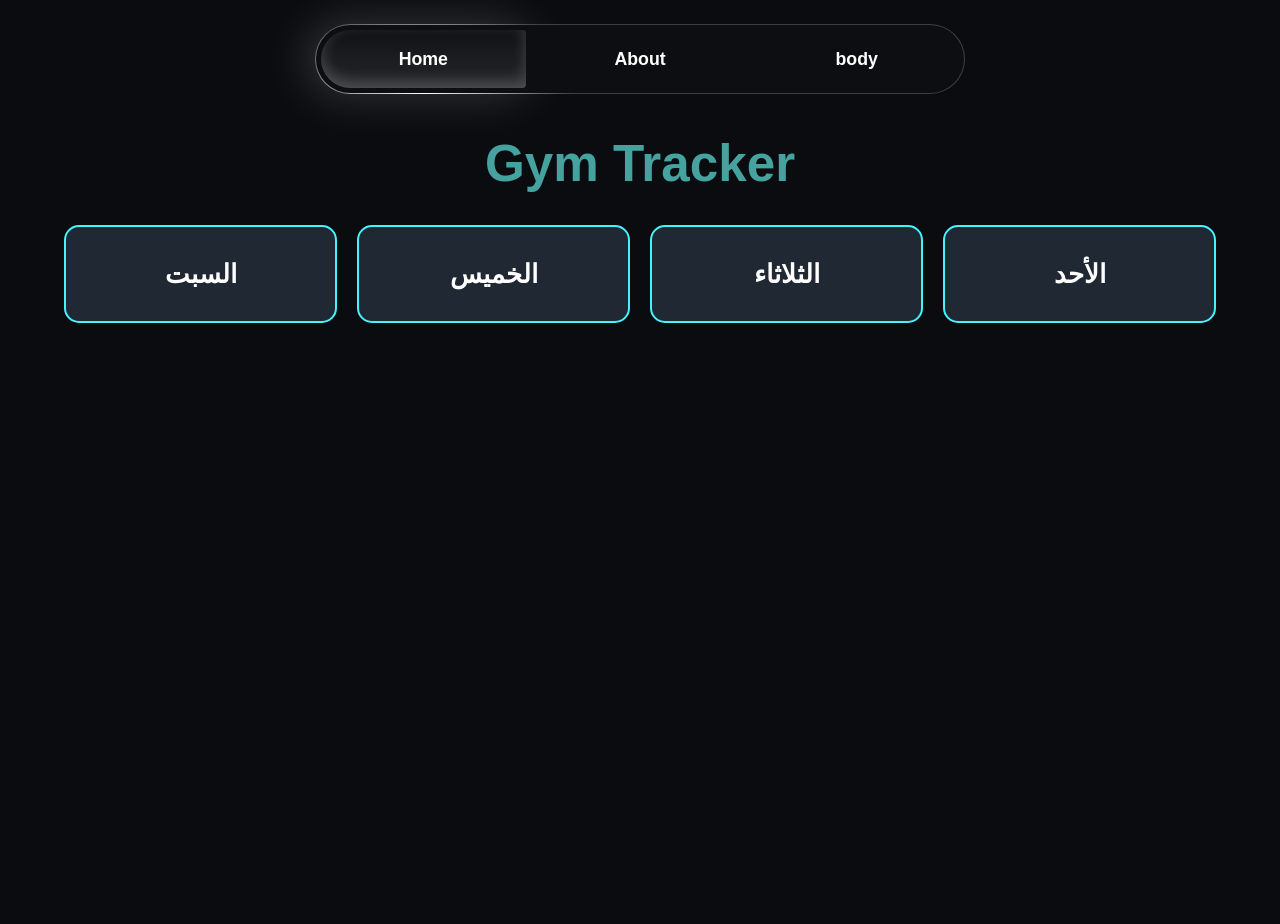
==== commit 0f09ffb9: "Add files via upload" ====
--- a/index.html
+++ b/index.html
@@ -1,10 +1,500 @@
 <!DOCTYPE html>
 <html lang="ar" dir="rtl">
 <head>
+    
     <meta charset="UTF-8">
     <meta name="viewport" content="width=device-width, initial-scale=1.0, maximum-scale=5.0, minimum-scale=1.0">
     <title>Gym Workout Planner</title>
-    <link rel="stylesheet" href="style.css">
+    <style>
+        :root {
+            --bg-color: #0b0c10;
+            --card-bg: #1f2833;
+            --text-color: #c5a059;
+            --white: #ffffff;
+            
+            /* Glowing Tabs Variables */
+            --body-bg-color: hsl(221deg 16% 6%);
+            --bg-position: 0;
+            --debug: 0;
+            --trs-easing: cubic-bezier(.41, -0.09, .55, 1.09);
+            --trs-timing: 300ms;
+            --trs-delay: 80ms;
+        }
+
+        * {
+            box-sizing: border-box;
+            margin: 0;
+            padding: 0;
+            font-family: 'Segoe UI', Tahoma, Geneva, Verdana, sans-serif;
+        }
+
+        body {
+            background-color: var(--bg-color);
+            color: var(--white);
+            min-height: 100vh;
+            overflow-x: hidden;
+            width: 100%;
+        }
+
+        /* Utility Classes */
+        .hidden {
+            display: none !important;
+        }
+
+        /* Animated RGB Text and Borders */
+        @keyframes rgb-motion {
+            0% { border-color: rgb(255, 0, 0); color: rgb(255, 0, 0); text-shadow: 0 0 10px rgba(255,0,0,0.5); }
+            33% { border-color: rgb(0, 0, 255); color: rgb(0, 0, 255); text-shadow: 0 0 10px rgba(0,0,255,0.5); }
+            66% { border-color: rgb(0, 255, 0); color: rgb(0, 255, 0); text-shadow: 0 0 10px rgba(0,255,0,0.5); }
+            100% { border-color: rgb(255, 0, 0); color: rgb(255, 0, 0); text-shadow: 0 0 10px rgba(255,0,0,0.5); }
+        }
+
+        .rgb-text {
+            animation: rgb-motion 6s linear infinite;
+            font-size: calc(1.6rem + 1vw);
+            text-align: center;
+            margin-bottom: 2rem;
+            word-wrap: break-word;
+        }
+
+        /* Main Dashboard Page */
+        .container {
+            width: 100%;
+            max-width: 1200px;
+            margin: 0 auto;
+            padding: 0 1.5rem 2rem 1.5rem;
+        }
+
+        .main-title {
+            text-align: center;
+            margin-bottom: 2rem;
+            color: #46a29f;
+            font-size: calc(2rem + 1.5vw);
+        }
+
+        .grid-dashboard {
+            display: grid;
+            grid-template-columns: repeat(auto-fit, minmax(240px, 1fr));
+            gap: 20px;
+            width: 100%;
+        }
+
+        .main-card {
+            background-color: var(--card-bg);
+            border: 2px solid #45f3ff;
+            border-radius: 15px;
+            padding: 2rem 1rem;
+            text-align: center;
+            cursor: pointer;
+            transition: transform 0.3s ease, box-shadow 0.3s ease;
+            font-size: calc(1.2rem + 0.5vw);
+            font-weight: bold;
+            word-wrap: break-word;
+        }
+
+        .main-card:hover {
+            transform: translateY(-5px);
+            box-shadow: 0 10px 20px rgba(69, 243, 255, 0.3);
+        }
+
+        /* Inner Sub-Pages Layout */
+        .sub-page {
+            width: 100%;
+            max-width: 1200px;
+            margin: 0 auto;
+            padding: 0 1.5rem 2rem 1.5rem;
+            min-height: auto;
+            position: relative;
+        }
+
+        .back-btn {
+            position: relative;
+            display: inline-block;
+            margin-bottom: 1.5rem;
+            background-color: #ff4757;
+            color: white;
+            border: none;
+            padding: 10px 24px;
+            border-radius: 5px;
+            cursor: pointer;
+            font-size: 1rem;
+            font-weight: bold;
+            transition: background 0.2s;
+            z-index: 10;
+        }
+
+        .back-btn:hover {
+            background-color: #ff6b81;
+        }
+
+        /* Transparent Exercise Boxes Layout */
+        .boxes-grid {
+            display: grid;
+            grid-template-columns: repeat(auto-fit, minmax(260px, 1fr));
+            gap: 25px;
+            width: 100%;
+        }
+
+        .exercise-box {
+            background: transparent;
+            border: 3px solid red;
+            border-radius: 12px;
+            overflow: hidden;
+            height: 250px;
+            cursor: pointer;
+            position: relative;
+            animation: rgb-motion 6s linear infinite;
+            transition: transform 0.3s;
+        }
+
+        .exercise-box:hover {
+            transform: scale(1.03);
+        }
+
+        .exercise-box img {
+            width: 100%;
+            height: 100%;
+            object-fit: cover;
+            opacity: 0.8;
+            transition: opacity 0.3s;
+        }
+
+        .exercise-box:hover img {
+            opacity: 1;
+        }
+
+        .box-label {
+            position: absolute;
+            bottom: 10px;
+            right: 10px;
+            background: rgba(0,0,0,0.7);
+            padding: 5px 15px;
+            border-radius: 5px;
+            font-size: 1rem;
+            color: #fff;
+        }
+
+        /* Modal Overlay & Box Styling */
+        .modal-overlay {
+            position: fixed;
+            top: 0;
+            left: 0;
+            width: 100%;
+            height: 100%;
+            background: rgba(0, 0, 0, 0.85);
+            display: flex;
+            justify-content: center;
+            align-items: center;
+            z-index: 1000;
+            opacity: 0;
+            pointer-events: none;
+            transition: opacity 0.3s ease;
+            padding: 10px;
+        }
+
+        .modal-overlay.active {
+            opacity: 1;
+            pointer-events: auto;
+        }
+
+        .modal-content {
+            background-color: var(--card-bg);
+            padding: 2rem 1.5rem;
+            border-radius: 15px;
+            border: 2px solid #45f3ff;
+            text-align: center;
+            width: 100%;
+            max-width: 480px;
+            max-height: 90vh;
+            overflow-y: auto;
+            position: relative;
+            transform: scale(0.7);
+            transition: transform 0.3s ease;
+        }
+
+        .modal-overlay.active .modal-content {
+            transform: scale(1);
+        }
+
+        .modal-text {
+            font-size: calc(1.5rem + 1vw);
+            letter-spacing: 2px;
+            color: #45f3ff;
+            margin-bottom: 1.5rem;
+            word-wrap: break-word;
+        }
+
+        .close-modal {
+            background-color: #ff4757;
+            color: white;
+            border: none;
+            padding: 10px 24px;
+            border-radius: 5px;
+            cursor: pointer;
+            font-size: 1rem;
+            margin-top: 1rem;
+        }
+
+        /* Form styling inside body metric modal */
+        .metric-form-group {
+            margin-bottom: 15px;
+            text-align: right;
+        }
+
+        .metric-form-group label {
+            display: block;
+            margin-bottom: 5px;
+            color: #46a29f;
+            font-weight: bold;
+            font-size: 0.95rem;
+        }
+
+        .metric-form-group input {
+            width: 100%;
+            padding: 12px;
+            border-radius: 8px;
+            border: 1px solid #45f3ff;
+            background-color: #0b0c10;
+            color: #ffffff;
+            font-size: 1.1rem;
+            text-align: center;
+        }
+
+        .save-metrics-btn {
+            background-color: #46a29f;
+            color: white;
+            border: none;
+            padding: 11px 24px;
+            border-radius: 5px;
+            cursor: pointer;
+            font-size: 1.05rem;
+            font-weight: bold;
+            margin-top: 1rem;
+            margin-left: 10px;
+            transition: background 0.2s;
+        }
+
+        .save-metrics-btn:hover {
+            background-color: #45f3ff;
+            color: #0b0c10;
+        }
+
+        /* English Content Layout Styles */
+        .english-content {
+            direction: ltr;
+            text-align: left;
+            width: 100%;
+            max-width: 850px;
+            margin: 0 auto;
+            padding: 2rem 1.5rem;
+            background-color: var(--card-bg);
+            border-radius: 15px;
+            border: 1px solid #1f2833;
+            box-shadow: 0 4px 15px rgba(0,0,0,0.5);
+        }
+
+        .english-content h2 {
+            color: #45f3ff;
+            margin-bottom: 1rem;
+            font-size: calc(1.3rem + 0.4vw);
+        }
+
+        .english-content p {
+            font-size: 1.05rem;
+            line-height: 1.7;
+            color: #ffffff;
+            margin-bottom: 1.5rem;
+        }
+
+        .english-content ul {
+            margin-left: 1.5rem;
+            margin-bottom: 1.5rem;
+        }
+
+        .english-content ul li {
+            font-size: 1rem;
+            margin-bottom: 0.5rem;
+            color: #c5a059;
+        }
+
+        /* ------------------------------------------------------------------ */
+        /* GLOWING TABS NAVIGATION STYLES                                     */
+        /* ------------------------------------------------------------------ */
+        @layer properties {
+            @property --after-bg-position { syntax: "<number>"; inherits: true; initial-value: 0; }
+            @property --after-radial-bg-position { syntax: "<number>"; inherits: true; initial-value: 0; }
+            @property --after-bg-width { syntax: "<number>"; inherits: true; initial-value: 100; }
+            @property --after-bg-opacity { syntax: "<number>"; inherits: true; initial-value: 20; }
+            @property --after-shadow-offset { syntax: "<number>"; inherits: true; initial-value: 15; }
+            @property --after-scale { syntax: "<number>"; inherits: true; initial-value: 0.85; }
+            @property --li-before-opacity { syntax: "<number>"; inherits: true; initial-value: 0; }
+        }
+
+        .tabs-header {
+            text-align: center;
+            margin-bottom: 2.5rem;
+            margin-top: 1.5rem;
+            padding: 0 10px;
+            width: 100%;
+        }
+
+        .nav {
+            direction: ltr;
+            transition: --after-bg-position var(--trs-timing) var(--trs-easing) 0.2s, 
+                        --after-radial-bg-position var(--trs-timing) var(--trs-easing) 0.2s, 
+                        --after-bg-width var(--trs-timing) var(--trs-easing) 0.2s, 
+                        --after-bg-opacity var(--trs-timing) var(--trs-easing) 0.2s, 
+                        --li-before-opacity var(--trs-timing) var(--trs-easing) 0.2s;
+            background: var(--body-bg-color);
+            border-radius: 100px;
+            position: relative;
+            width: 100%;
+            max-width: 650px;
+            margin: 0 auto;
+        }
+
+        .nav:before {
+            content: "";
+            display: block;
+            position: absolute;
+            width: calc(calc(var(--after-bg-width) * 1px) - 8px);
+            height: 100%;
+            background: rgb(255 255 255 / calc(var(--after-shadow-offset) * 1%));
+            border-radius: 100px;
+            filter: blur(20px);
+            left: 0;
+            top: 0;
+            transform: translateX(calc(var(--after-bg-position) * 1px)) scale(1.1);
+        }
+
+        .nav ul {
+            position: relative;
+            padding: 0;
+            margin: 0;
+            list-style: none;
+            display: flex;
+            justify-content: space-between;
+            align-items: center;
+            height: 70px;
+            border-radius: 100px;
+            background-position: center center;
+            background-image: radial-gradient(ellipse 150px 100px at calc(var(--after-radial-bg-position) * 1px) bottom, white 0%, rgba(255, 255, 255, 0.2) 100%);
+        }
+
+        .nav ul:active {
+            --after-scale: 0.75;
+        }
+
+        .nav ul:before {
+            content: "";
+            display: block;
+            position: absolute;
+            width: calc(100% - 2px);
+            height: calc(100% - 2px);
+            background: var(--body-bg-color);
+            top: 1px;
+            left: 1px;
+            border-radius: 100px;
+        }
+
+        .nav ul:after {
+            content: "";
+            display: block;
+            position: absolute;
+            z-index: 1;
+            width: calc(calc(var(--after-bg-width) * 1px) - 12px);
+            height: calc(100% - 12px);
+            background: linear-gradient(to bottom, rgb(255 255 255 / calc(calc(var(--after-bg-opacity, 0) / 10) * 1%)), rgba(255, 255, 255, 0.1));
+            box-shadow: inset 0 -6px calc(var(--after-shadow-offset, 0) * 1px) rgb(255 255 255 / calc(var(--after-bg-opacity) * 1%));
+            left: 6px;
+            top: 6px;
+            transform: translate(calc(var(--after-bg-position) * 1px), 0);
+            border-radius: 100px 12px 12px 100px;
+            transition: --after-bg-opacity var(--trs-timing) var(--trs-easing) var(--trs-delay), 
+                        --after-shadow-offset var(--trs-timing) var(--trs-easing) var(--trs-delay), 
+                        border-radius var(--trs-timing) var(--trs-easing) var(--trs-delay);
+            pointer-events: none;
+        }
+
+        .nav ul li {
+            padding: 0.5em;
+            height: 100%;
+            width: 100%;
+            position: relative;
+            transform-style: preserve-3d;
+            perspective: 800px;
+            display: flex;
+            align-items: center;
+            justify-content: center;
+        }
+
+        .nav ul li:not(.active):hover {
+            --li-before-opacity: 0.3;
+        }
+
+        .nav ul li:before {
+            content: "";
+            display: block;
+            position: absolute;
+            z-index: 1;
+            width: 100%;
+            height: 100%;
+            top: 0;
+            left: 0;
+            pointer-events: none;
+            user-select: none;
+            background: linear-gradient(to bottom, rgba(255, 255, 255, 0.05), rgba(255, 255, 255, 0.35));
+            opacity: var(--li-before-opacity);
+            transform: scale(var(--after-scale)) rotateY(calc(var(--tilt-bg-y) * 3 * -1deg)) rotateX(calc(var(--tilt-bg-x) * 3 * 1deg)) translateZ(15px);
+            transition: --li-before-opacity var(--trs-timing) var(--trs-easing), 
+                        --after-scale calc(var(--trs-timing) / 2) var(--trs-easing) calc(var(--trs-delay) / 2);
+        }
+
+        .nav ul li:first-of-type:before { border-radius: 100px 12px 12px 100px; }
+        .nav ul li:last-of-type:before { border-radius: 12px 100px 100px 12px; }
+
+        .nav ul li a {
+            display: flex;
+            color: #ffffff;
+            width: 100%;
+            height: 100%;
+            align-items: center;
+            justify-content: center;
+            text-decoration: none;
+            position: relative;
+            z-index: 10;
+            font-weight: bold;
+            font-size: calc(0.95rem + 0.2vw);
+        }
+
+        .nav ul:has(li.active:first-of-type a):after { border-radius: 100px 12px 12px 100px; }
+        .nav ul:has(li.active:last-of-type a):after { border-radius: 12px 100px 100px 12px; }
+        .nav ul:has(li.active:nth-child(n+2):nth-child(-n+3) a):after { border-radius: 100px; }
+
+        /* Responsive Breakpoints */
+        @media (max-width: 480px) {
+            .nav ul {
+                height: 60px;
+            }
+            .nav ul li a {
+                font-size: 0.95rem;
+            }
+            .main-card {
+                padding: 1.5rem 1rem;
+            }
+            .metric-form-group label {
+                font-size: 0.85rem;
+            }
+            .save-metrics-btn {
+                width: 100%;
+                margin-left: 0;
+                margin-bottom: 10px;
+            }
+            .close-modal {
+                width: 100%;
+            }
+        }
+    </style>
 </head>
 <body>
 
@@ -184,6 +674,166 @@
         </div>
     </div>
 
-    <script src="script.js"></script>
+    <script>
+        let currentOpenPageId = null;
+
+        // Routing Controller
+        function navigateTo(pageId) {
+            document.getElementById('main-dashboard').classList.add('hidden');
+            
+            const innerViews = document.querySelectorAll('.sub-page');
+            innerViews.forEach(view => view.classList.add('hidden'));
+
+            const activeView = document.getElementById(pageId);
+            if (activeView) {
+                activeView.classList.remove('hidden');
+                currentOpenPageId = pageId;
+                window.scrollTo(0, 0);
+            }
+        }
+
+        function navigateBack() {
+            if (currentOpenPageId) {
+                document.getElementById(currentOpenPageId).classList.add('hidden');
+                document.getElementById('main-dashboard').classList.remove('hidden');
+                currentOpenPageId = null;
+                resetNavHighlight();
+            }
+        }
+
+        function openModal(dotsPattern) {
+            const modal = document.getElementById('global-modal');
+            document.getElementById('modal-dots').innerText = dotsPattern;
+            modal.classList.add('active');
+        }
+
+        function closeModal() {
+            document.getElementById('global-modal').classList.remove('active');
+        }
+
+        function openBodyMetricModal(weekNumber) {
+            document.getElementById('metric-week-id').value = weekNumber;
+            document.getElementById('body-modal-title').innerText = `قياسات الأسبوع ${weekNumber}`;
+            
+            const localHistory = localStorage.getItem(`week_metrics_${weekNumber}`);
+            if (localHistory) {
+                const dataset = JSON.parse(localHistory);
+                document.getElementById('metric-height').value = dataset.height || '';
+                document.getElementById('metric-weight').value = dataset.weight || '';
+                document.getElementById('metric-fat').value = dataset.fat || '';
+                document.getElementById('metric-muscle').value = dataset.muscle || '';
+                document.getElementById('metric-bone').value = dataset.bone || '';
+                document.getElementById('metric-bmr').value = dataset.bmr || '';
+            } else {
+                document.getElementById('body-metric-form').reset();
+            }
+
+            document.getElementById('body-metric-modal').classList.add('active');
+        }
+
+        function closeBodyMetricModal() {
+            document.getElementById('body-metric-modal').classList.remove('active');
+        }
+
+        function saveBodyMetrics(event) {
+            event.preventDefault();
+            const selectedWeek = document.getElementById('metric-week-id').value;
+            
+            const clientMetrics = {
+                height: document.getElementById('metric-height').value,
+                weight: document.getElementById('metric-weight').value,
+                fat: document.getElementById('metric-fat').value,
+                muscle: document.getElementById('metric-muscle').value,
+                bone: document.getElementById('metric-bone').value,
+                bmr: document.getElementById('metric-bmr').value
+            };
+
+            localStorage.setItem(`week_metrics_${selectedWeek}`, JSON.stringify(clientMetrics));
+            alert(`تم حفظ قياسات الأسبوع ${selectedWeek} بنجاح!`);
+            closeBodyMetricModal();
+        }
+
+        document.addEventListener('keydown', (e) => {
+            if (e.key === 'Escape') {
+                closeModal();
+                closeBodyMetricModal();
+            }
+        });
+
+        // ------------------------------------------------------------------ */
+        // SCALABLE GLOWING TABS ENGINE                                       */
+        // ------------------------------------------------------------------ */
+        function inverseMousePosition(element, event) {
+            const rect = element.getBoundingClientRect();
+            const x = event.clientX - rect.left;
+            const y = event.clientY - rect.top;
+            return {
+                x1: -(x - rect.width / 2) / 20,
+                y1: -(y - rect.height / 2) / 20
+            };
+        }
+
+        function syncNavIndicator(targetElement) {
+            const nav = document.querySelector('.nav');
+            const targetLi = targetElement.parentNode;
+            
+            // Scalable coordinate map mapping
+            const navRect = nav.getBoundingClientRect();
+            const liRect = targetLi.getBoundingClientRect();
+            
+            const width = liRect.width;
+            const offsetLeft = liRect.left - navRect.left;
+
+            [...nav.querySelectorAll('li')].map(link => link.classList.remove('active'));
+            targetLi.classList.add('active');
+
+            nav.style.setProperty('--after-bg-position', offsetLeft);
+            nav.style.setProperty('--after-radial-bg-position', offsetLeft + (width / 2));
+            nav.style.setProperty('--after-bg-width', width);
+        }
+
+        function resetNavHighlight() {
+            let activeLink = document.getElementById('home');
+            if (currentOpenPageId === 'page-about-program') {
+                activeLink = document.getElementById('about');
+            } else if (currentOpenPageId === 'page-body-tracking') {
+                activeLink = document.getElementById('body');
+            }
+            if (activeLink) syncNavIndicator(activeLink);
+        }
+
+        function handleTabRouting(event) {
+            event.preventDefault();
+            const targetId = event.target.getAttribute('id');
+            syncNavIndicator(event.target);
+            
+            if (targetId === 'home') {
+                const innerViews = document.querySelectorAll('.sub-page');
+                innerViews.forEach(view => view.classList.add('hidden'));
+                document.getElementById('main-dashboard').classList.remove('hidden');
+                currentOpenPageId = null;
+            } else if (targetId === 'about') {
+                navigateTo('page-about-program');
+            } else if (targetId === 'body') {
+                navigateTo('page-body-tracking');
+            }
+        }
+
+        const tabsNav = document.querySelector('.nav');
+        const links = tabsNav.querySelectorAll('li a');
+
+        for (let i = 0; i < links.length; i++) {
+            links[i].addEventListener('click', handleTabRouting);
+            links[i].addEventListener("mousemove", (event) => {
+                const tilt = inverseMousePosition(event.target, event);
+                tabsNav.style.setProperty("--tilt-bg-y", tilt.x1 * 2);
+                tabsNav.style.setProperty("--tilt-bg-x", tilt.y1 * 2);
+            });
+        }
+
+        // Live resize handler triggers recalculations smoothly
+        window.addEventListener('resize', resetNavHighlight);
+        document.addEventListener('DOMContentLoaded', resetNavHighlight);
+    </script>
 </body>
 </html>
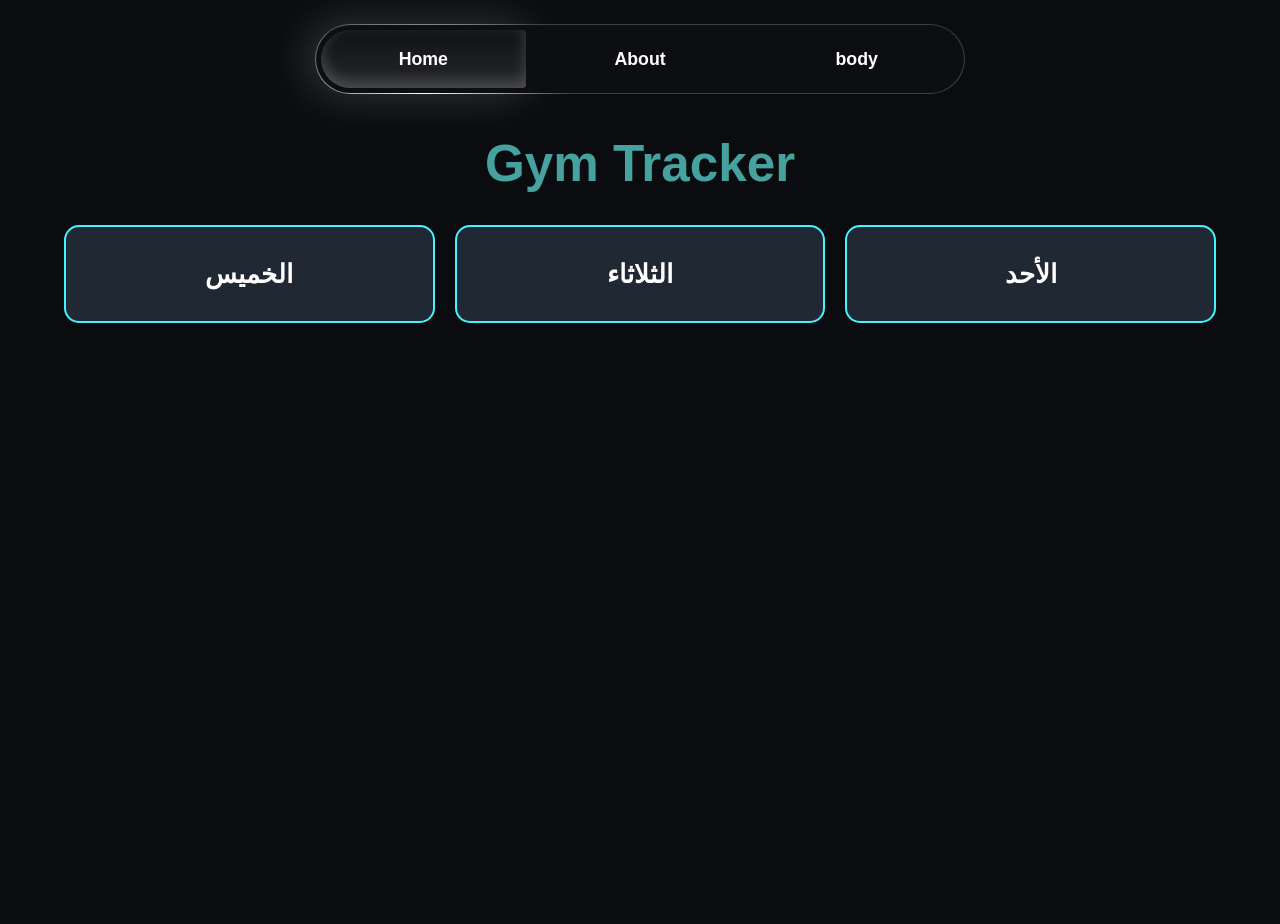
==== commit 16132bf3: "Add files via upload" ====
--- a/index.html
+++ b/index.html
@@ -1,10 +1,18 @@
 <!DOCTYPE html>
 <html lang="ar" dir="rtl">
 <head>
-    
     <meta charset="UTF-8">
     <meta name="viewport" content="width=device-width, initial-scale=1.0, maximum-scale=5.0, minimum-scale=1.0">
     <title>Gym Workout Planner</title>
+    
+    <link rel="manifest" href="manifest.json">
+    <meta name="theme-color" content="#46a29f">
+    
+    <meta name="apple-mobile-web-app-capable" content="yes">
+    <meta name="apple-mobile-web-app-status-bar-style" content="black-translucent">
+    <meta name="apple-mobile-web-app-title" content="GymTracker">
+    <link rel="apple-touch-icon" href="https://cdn-icons-png.flaticon.com/512/2964/2964514.png">
+    
     <style>
         :root {
             --bg-color: #0b0c10;
@@ -317,9 +325,7 @@
             color: #c5a059;
         }
 
-        /* ------------------------------------------------------------------ */
-        /* GLOWING TABS NAVIGATION STYLES                                     */
-        /* ------------------------------------------------------------------ */
+        /* Glowing Tabs Navigation Styles */
         @layer properties {
             @property --after-bg-position { syntax: "<number>"; inherits: true; initial-value: 0; }
             @property --after-radial-bg-position { syntax: "<number>"; inherits: true; initial-value: 0; }
@@ -515,7 +521,6 @@
             <div class="main-card" onclick="navigateTo('page-1')">الأحد</div>
             <div class="main-card" onclick="navigateTo('page-2')">الثلاثاء</div>
             <div class="main-card" onclick="navigateTo('page-3')">الخميس</div>
-            <div class="main-card" onclick="navigateTo('page-4')">السبت</div>
         </div>
     </div>
 
@@ -583,7 +588,7 @@
 
     <div id="page-2" class="sub-page hidden">
         <button class="back-btn" onclick="navigateBack()">رجوع</button>
-        <h1 class="rgb-text">[ظهر و باي]</h1>
+        <h1 class="rgb-text">[ظهر - باي]</h1>
         <div class="boxes-grid">
             <div class="exercise-box" onclick="openModal('12 * 4')"><img src="https://burnfit.io/en/wp-content/uploads/sites/3/2026/01/BHD_NECK_PULL_DOWN.gif" alt="Back"><div class="box-label">تمرين 1</div></div>
             <div class="exercise-box" onclick="openModal('12 * 4')"><img src="https://burnfit.io/en/wp-content/uploads/sites/3/2026/02/HPET.gif" alt="Back"><div class="box-label">تمرين 2</div></div>
@@ -599,23 +604,7 @@
 
     <div id="page-3" class="sub-page hidden">
         <button class="back-btn" onclick="navigateBack()">رجوع</button>
-        <h1 class="rgb-text">[رجل ]</h1>
-        <div class="boxes-grid">
-            <div class="exercise-box" onclick="openModal('12 * 4')"><img src="https://burnfit.io/en/wp-content/uploads/sites/3/2026/01/LEG_PRESS-1.gif" alt="Chest"><div class="box-label">تمرين 1</div></div>
-            <div class="exercise-box" onclick="openModal('12 * 4')"><img src="https://burnfit.io/en/wp-content/uploads/sites/3/2026/01/SEAT_CALF_RAISE.gif" alt="Chest"><div class="box-label">تمرين 2</div></div>
-            <div class="exercise-box" onclick="openModal('12 * 4')"><img src="https://burnfit.io/en/wp-content/uploads/sites/3/2026/01/BW_CALF_RAISE.gif" alt="Chest"><div class="box-label">تمرين 3</div></div>
-            <div class="exercise-box" onclick="openModal('12 * 4')"><img src="https://burnfit.io/en/wp-content/uploads/sites/3/2026/01/LEG_CURL.gif" alt="Chest"><div class="box-label">تمرين 4</div></div>
-            <div class="exercise-box" onclick="openModal('12 * 4')"><img src="https://burnfit.io/en/wp-content/uploads/sites/3/2026/01/LGE_EXT-1.gif" alt="Tricep"><div class="box-label">تمرين 5</div></div>
-            <div class="exercise-box" onclick="openModal('12 * 4')"><img src="https://burnfit.io/en/wp-content/uploads/sites/3/2026/01/CABLE_HIP_ABD.gif" alt="Chest"><div class="box-label">تمرين 6</div></div>
-            <div class="exercise-box" onclick="openModal('12 * 4')"><img src="https://burnfit.io/en/wp-content/uploads/sites/3/2026/01/DB_WRIST_CURL.gif" alt="Tricep"><div class="box-label">تمرين 7</div></div>
-            <div class="exercise-box" onclick="openModal('12 * 4')"><img src="https://burnfit.io/en/wp-content/uploads/sites/3/2026/01/REV_DB_WRIST_CURL.gif" alt="Chest"><div class="box-label">تمرين 8</div></div>
-            <div class="exercise-box" onclick="openModal('12 * 4')"><img src="https://burnfit.io/en/wp-content/uploads/sites/3/2026/01/SIT_UP.gif" alt="Chest"><div class="box-label">تمرين 9</div></div>
-        </div>
-    </div>
-   
-    <div id="page-4" class="sub-page hidden">
-        <button class="back-btn" onclick="navigateBack()">رجوع</button>
-        <h1 class="rgb-text">[كتف]</h1>
+        <h1 class="rgb-text">[كتف - رجل ]</h1>
         <div class="boxes-grid">
             <div class="exercise-box" onclick="openModal('12 * 4')"><img src="https://burnfit.io/en/wp-content/uploads/sites/3/2026/01/DB_LAT_RAISE-1.gif" alt="Shoulders"><div class="box-label">تمرين 1</div></div>
             <div class="exercise-box" onclick="openModal('12 * 4')"><img src="https://burnfit.io/en/wp-content/uploads/sites/3/2026/01/DB_BO_LAT_RAISE.gif" alt="Shoulders"><div class="box-label">تمرين 2</div></div>
@@ -626,6 +615,15 @@
             <div class="exercise-box" onclick="openModal('12 * 4')"><img src="https://burnfit.io/en/wp-content/uploads/sites/3/2026/01/SHD_PRESS_MAC-1.gif" alt="Shoulders"><div class="box-label">تمرين 7</div></div>
             <div class="exercise-box" onclick="openModal('12 * 4')"><img src="https://burnfit.io/en/wp-content/uploads/sites/3/2026/01/CABLE_LAT_RAISE.gif" alt="Shoulders"><div class="box-label">تمرين 8</div></div>
             <div class="exercise-box" onclick="openModal('12 * 4')"><img src="https://burnfit.io/en/wp-content/uploads/sites/3/2026/01/SIT_UP.gif" alt="Chest"><div class="box-label">تمرين 9</div></div>
+            <div class="exercise-box" onclick="openModal('12 * 4')"><img src="https://burnfit.io/en/wp-content/uploads/sites/3/2026/01/LEG_PRESS-1.gif" alt="Chest"><div class="box-label">تمرين 10</div></div>
+            <div class="exercise-box" onclick="openModal('12 * 4')"><img src="https://burnfit.io/en/wp-content/uploads/sites/3/2026/01/SEAT_CALF_RAISE.gif" alt="Chest"><div class="box-label">تمرين 11</div></div>
+            <div class="exercise-box" onclick="openModal('12 * 4')"><img src="https://burnfit.io/en/wp-content/uploads/sites/3/2026/01/BW_CALF_RAISE.gif" alt="Chest"><div class="box-label">تمرين 12</div></div>
+            <div class="exercise-box" onclick="openModal('12 * 4')"><img src="https://burnfit.io/en/wp-content/uploads/sites/3/2026/01/LEG_CURL.gif" alt="Chest"><div class="box-label">تمرين 13</div></div>
+            <div class="exercise-box" onclick="openModal('12 * 4')"><img src="https://burnfit.io/en/wp-content/uploads/sites/3/2026/01/LGE_EXT-1.gif" alt="Tricep"><div class="box-label">تمرين 14</div></div>
+            <div class="exercise-box" onclick="openModal('12 * 4')"><img src="https://burnfit.io/en/wp-content/uploads/sites/3/2026/01/CABLE_HIP_ABD.gif" alt="Chest"><div class="box-label">تمرين 15</div></div>
+            <div class="exercise-box" onclick="openModal('12 * 4')"><img src="https://burnfit.io/en/wp-content/uploads/sites/3/2026/01/DB_WRIST_CURL.gif" alt="Tricep"><div class="box-label">تمرين 16</div></div>
+            <div class="exercise-box" onclick="openModal('12 * 4')"><img src="https://burnfit.io/en/wp-content/uploads/sites/3/2026/01/REV_DB_WRIST_CURL.gif" alt="Chest"><div class="box-label">تمرين 17</div></div>
+            <div class="exercise-box" onclick="openModal('12 * 4')"><img src="https://burnfit.io/en/wp-content/uploads/sites/3/2026/01/SIT_UP.gif" alt="Chest"><div class="box-label">تمرين 18</div></div>
         </div>
     </div>
 
@@ -760,9 +758,7 @@
             }
         });
 
-        // ------------------------------------------------------------------ */
-        // SCALABLE GLOWING TABS ENGINE                                       */
-        // ------------------------------------------------------------------ */
+        // SCALABLE GLOWING TABS ENGINE
         function inverseMousePosition(element, event) {
             const rect = element.getBoundingClientRect();
             const x = event.clientX - rect.left;
@@ -777,7 +773,6 @@
             const nav = document.querySelector('.nav');
             const targetLi = targetElement.parentNode;
             
-            // Scalable coordinate map mapping
             const navRect = nav.getBoundingClientRect();
             const liRect = targetLi.getBoundingClientRect();
             
@@ -831,9 +826,17 @@
             });
         }
 
-        // Live resize handler triggers recalculations smoothly
         window.addEventListener('resize', resetNavHighlight);
         document.addEventListener('DOMContentLoaded', resetNavHighlight);
+
+        // SERVICE WORKER REGISTRATION (PWA ACTIVATION)
+        if ('serviceWorker' in navigator) {
+            window.addEventListener('load', () => {
+                navigator.serviceWorker.register('./sw.js')
+                    .then(reg => console.log('Service Worker registered successfully!', reg))
+                    .catch(err => console.log('Service Worker registration failed: ', err));
+            });
+        }
     </script>
 </body>
 </html>
